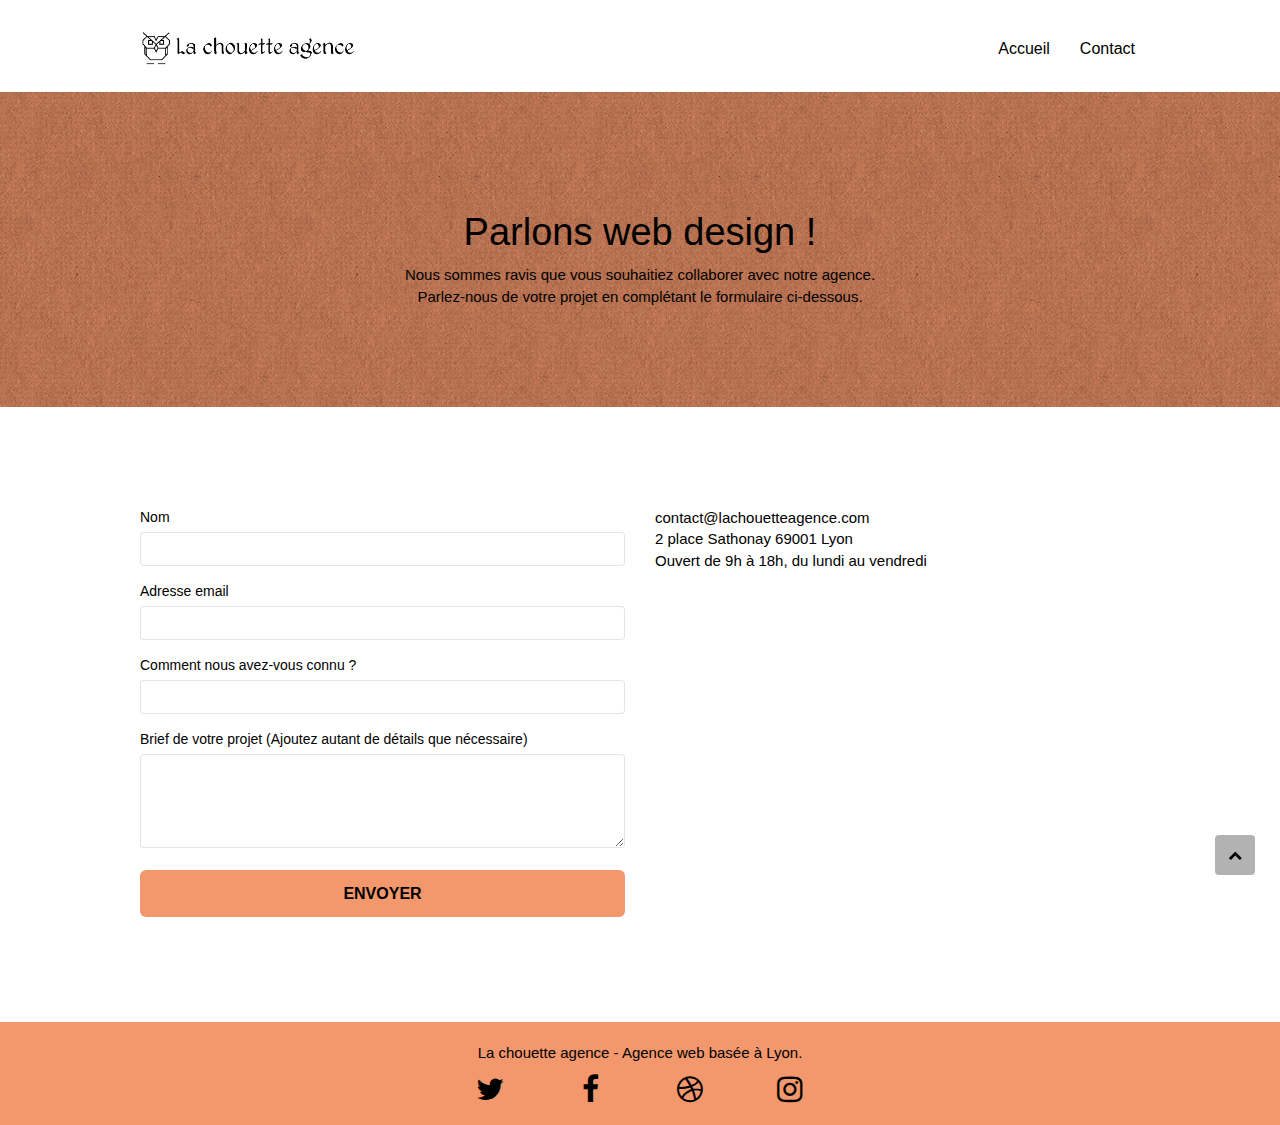
==== contact.html @ 61ed7b10 "changement de page 2 en contact" ====
<!doctype html>
<html lang="fr">
<head>
	<meta charset="utf-8">
	<meta name="description" content="Nous sommes ravis que vous souhaitiez collaborer avec notre agence. Parlez-nous de votre projet en complétant le formulaire ci-dessous.">
	<meta name="viewport" content="width=device-width, initial-scale=1.0, viewport-fit=cover">
	<link rel="shortcut icon" type="image/png" href="favicon.jpeg">
		
	<link rel="stylesheet" type="text/css" href="./css/bootstrap.min.css">
	<link rel="stylesheet" type="text/css" href="style.min.css">
	<link rel="stylesheet" type="text/css" href="./css/font-awesome.min.css">
	<link rel="stylesheet" type="text/css" href="./css/et-line.min.css">
		

	<script src="./js/jquery-2.1.0.min.js" defer></script>
	<script src="./js/bootstrap.min.js" defer></script>
	<script src="./js/blocs.min.js" defer></script>
	<script src="./js/jqBootstrapValidation.min.js" defer></script>
	<script src="./js/formHandler.min.js" defer></script>

	<title>Contact La Chouette agence</title>

    
<!-- Analytics -->

<!-- Global site tag (gtag.js) - Google Analytics -->
	<script async src="https://www.googletagmanager.com/gtag/js?id=UA-172629538-1"></script>
	<script>
		window.dataLayer = window.dataLayer || [];
		function gtag(){dataLayer.push(arguments);}
		gtag('js', new Date());

		gtag('config', 'UA-172629538-1');
	</script>
 
 
<!-- Analytics END -->
    
</head>

<body>
<!-- Principal conteneur -->
	<div class="page-container">
    
<!-- bloc-0 -->
		<header class="bloc bgc-white l-bloc " id="bloc-0">
			<div class="container bloc-sm">
				<nav class="navbar row">
					<div class="navbar-header">
						<a class="navbar-brand" href="index.html"><img src="img/la-chouette-agence.png" alt="atlanta web design logo" height="40" /></a>
						<button id="nav-toggle" type="button" class="ui-navbar-toggle navbar-toggle" data-toggle="collapse" data-target=".navbar-1">
							<span class="sr-only"></span><span class="icon-bar"></span><span class="icon-bar"></span><span class="icon-bar"></span>
						</button>
					</div>

					<div class="collapse navbar-collapse navbar-1 special-dropdown-nav">
						<ul class="site-navigation nav navbar-nav">
							<li>
								<a href="index.html">Accueil</a>
							</li>
							<li>
								<a href="page2.html">Contact</a>
							</li>
						</ul>
					</div>
				</nav>
			</div>
		</header>
<!-- bloc-0 END -->

<!-- bloc-6 -->
		<section>
			<div class="bloc bg-dots-bg bg-repeat bgc-atomic-tangerine d-bloc bloc-bg-texture texture-paper" id="bloc-6">
				<div class="container bloc-lg">
					<div class="row">
						<div class="col-sm-12">
							<h1 class="text-center hero-bloc-text">
								Parlons web design !
							</h1>
							<p class="text-center mg-lg tight-width-whitespace">
								Nous sommes ravis que vous souhaitiez collaborer avec notre agence.<br>
								Parlez-nous de votre projet en complétant le formulaire ci-dessous.
							</p>
						</div>
					</div>
				</div>
			</div>
<!-- bloc-6 END -->

<!-- bloc-7 -->
			<article class="bloc bgc-white l-bloc" id="bloc-7">
				<div class="container bloc-lg">
					<div class="row">
						<div class="col-sm-6">
							<form id="form_1">
								<div class="form-group">
									<label>
										Nom
									</label>
									<input id="name" class="form-control" required />
								</div>

								<div class="form-group">
									<label>
										Adresse email
									</label>
									<input id="email" class="form-control" type="email" required />
								</div>

								<div class="form-group">
									<label>
										Comment nous avez-vous connu ?
									</label>
									<input class="form-control" type="email" required id="input_504" />
								</div>

								<div class="form-group">
									<label>
										Brief de votre projet (Ajoutez autant de détails que nécessaire)<br>
									</label><textarea id="message" class="form-control" rows="4" cols="50" required></textarea>
								</div> 

								<button class="bloc-button btn btn-lg btn-block cta-hero btn-atomic-tangerine" type="submit">
									Envoyer
								</button>
							</form>
						</div>

						<div class="col-sm-6">
							<p>
								contact@lachouetteagence.com<br>2 place Sathonay 69001 Lyon<br>Ouvert de 9h à 18h, du lundi au vendredi<br>
							</p>
						</div>
					</div>
				</div>
			</article>
		</section>
<!-- bloc-7 END -->

<!-- ScrollToTop Button -->
		<a class="bloc-button btn btn-d scrollToTop" onclick="scrollToTarget('1')"><span class="fa fa-chevron-up"></span></a>
<!-- ScrollToTop Button END-->


<!-- Footer - bloc-8 -->
		<footer class="bloc bgc-atomic-tangerine d-bloc" id="bloc-8">
			<div class="container bloc-sm">
				<div class="row">
					<div class="col-sm-12">
						<p class="text-center">
							La chouette agence - Agence web basée à Lyon.<br>
						</p>
						<div class="row row-no-gutters social">
							<div class="col-sm-3">
								<div class="text-center">
									<a class="social" href="index.html"><span class="fa fa-twitter icon-md"></span></a>
								</div>
							</div>

							<div class="col-sm-3">
								<div class="text-center">
									<a class="social" href="index.html"><span class="fa fa-facebook icon-md"></span></a>
								</div>
							</div>

							<div class="col-sm-3">
								<div class="text-center">
									<a class="social" href="index.html"><span class="fa fa-dribbble icon-md"></span></a>
								</div>
							</div>

							<div class="col-sm-3">
								<div class="text-center">
									<a class="social" href="index.html"><span class="fa fa-instagram icon-md"></span></a>
								</div>
							</div>
						</div>
					</div>
				</div>
			</div>
		</footer>
<!-- Footer - bloc-8 END -->

	</div>
<!-- Principal conteneur END -->
    
</body>
</html>
---- style.min.css ----
body{margin:0;padding:0;background:#fff;overflow-x:hidden;-webkit-font-smoothing:antialiased;-moz-osx-font-smoothing:grayscale}a,button{transition:all .3s ease-in-out;outline:0!important}a:hover{text-decoration:none;cursor:pointer}#page-loading-blocs-notifaction{position:fixed;top:0;bottom:0;width:100%;z-index:100000;background:#fff url(img/pageload-spinner.gif) no-repeat center center}.bloc{width:100%;clear:both;background:50% 50% no-repeat;padding:0 50px;-webkit-background-size:cover;-moz-background-size:cover;-o-background-size:cover;background-size:cover;position:relative}.bloc .container{padding-left:0;padding-right:0}.bloc-lg{padding:100px 50px}.bloc-md{padding:50px}.bloc-sm{padding:20px 50px}.bg-b-edge,.bg-bl-edge,.bg-br-edge,.bg-center,.bg-l-edge,.bg-r-edge,.bg-repeat,.bg-t-edge,.bg-tl-edge,.bg-tr-edge{-webkit-background-size:auto!important;-moz-background-size:auto!important;-o-background-size:auto!important;background-size:auto!important}.bg-repeat{background:repeat}.bg-t-edge{background:top no-repeat}.bloc-bg-texture::before{content:"";background-size:2px 2px;position:absolute;top:0;bottom:0;left:0;right:0}.texture-paper::before{background:url(img/texture-paper.jpeg);background-size:280px 280px}.b-parallax{background-attachment:fixed}.d-bloc{color:rgba(255,255,255)}.d-bloc button:hover{color:rgba(255,255,255,.9)}.d-bloc .icon-round,.d-bloc .icon-rounded,.d-bloc .icon-semi-rounded-a,.d-bloc .icon-semi-rounded-b,.d-bloc .icon-square{border-color:rgba(255,255,255,.9)}.d-bloc .divider-h span{border-color:rgba(255,255,255,.2)}.d-bloc .a-btn,.d-bloc .navbar a,.d-bloc .navbar-brand,.d-bloc a .icon-lg,.d-bloc a .icon-md,.d-bloc a .icon-sm,.d-bloc a .icon-xl,.d-bloc h1 a,.d-bloc h2 a,.d-bloc h3 a,.d-bloc h4 a,.d-bloc h5 a,.d-bloc h6 a,.d-bloc p a{color:#000;transform:scale(1)}.d-bloc .a-btn:hover,.d-bloc .navbar a:hover,.d-bloc .navbar-brand:hover,.d-bloc a:hover .icon-lg,.d-bloc a:hover .icon-md,.d-bloc a:hover .icon-sm,.d-bloc a:hover .icon-xl,.d-bloc a:hover p,.d-bloc h1 a:hover,.d-bloc h2 a:hover,.d-bloc h3 a:hover,.d-bloc h4 a:hover,.d-bloc h5 a:hover,.d-bloc h6 a:hover,.d-bloc p a:hover{transform:scale(1.25)}.d-bloc .navbar-toggle .icon-bar{background:#fff}.d-bloc .btn-wire,.d-bloc .btn-wire:hover{color:#fff;border-color:#fff}.d-bloc .panel{color:rgba(0,0,0,.5)}.d-bloc .panel button:hover{color:rgba(0,0,0,.7)}.d-bloc .panel icon{border-color:rgba(0,0,0,.7)}.d-bloc .panel .divider-h span{border-color:rgba(0,0,0,.1)}.d-bloc .panel .a-btn{color:rgba(0,0,0,.6)}.d-bloc .panel .a-btn:hover{color:#000}.d-bloc .panel .btn-wire,.d-bloc .panel .btn-wire:hover{color:rgba(0,0,0,.7);border-color:rgba(0,0,0,.3)}.d-bloc .panel,.l-bloc{color:rgba(0,0,0,.5)}.d-bloc .panel button:hover,.l-bloc button:hover{color:rgba(0,0,0,.7)}.l-bloc .icon-round,.l-bloc .icon-rounded,.l-bloc .icon-semi-rounded-a,.l-bloc .icon-semi-rounded-b,.l-bloc .icon-square{border-color:rgba(0,0,0,.7)}.d-bloc .panel .divider-h span,.l-bloc .divider-h span{border-color:rgba(0,0,0,.1)}.d-bloc .panel .a-btn,.l-bloc .a-btn,.l-bloc .navbar a,.l-bloc .navbar-brand,.l-bloc a .icon-lg,.l-bloc a .icon-md,.l-bloc a .icon-sm,.l-bloc a .icon-xl,.l-bloc a p,.l-bloc h1 a,.l-bloc h2 a,.l-bloc h3 a,.l-bloc h4 a,.l-bloc h5 a,.l-bloc h6 a,.l-bloc p a{color:rgba(0,0,0,.6)}.d-bloc .panel .a-btn:hover,.l-bloc .a-btn:hover,.l-bloc .navbar a:hover,.l-bloc .navbar-brand:hover,.l-bloc a:hover .icon-lg,.l-bloc a:hover .icon-md,.l-bloc a:hover .icon-sm,.l-bloc a:hover .icon-xl,.l-bloc a:hover p,.l-bloc h1 a:hover,.l-bloc h2 a:hover,.l-bloc h3 a:hover,.l-bloc h4 a:hover,.l-bloc h5 a:hover,.l-bloc h6 a:hover,.l-bloc p a:hover{color:#000}.l-bloc .navbar-toggle .icon-bar{color:rgba(0,0,0,.6)}.d-bloc .panel .btn-wire,.d-bloc .panel .btn-wire:hover,.l-bloc .btn-wire,.l-bloc .btn-wire:hover{color:rgba(0,0,0,.7);border-color:rgba(0,0,0,.3)}.voffset{margin-top:30px}.voffset-lg{margin-top:80px}.row-no-gutters{margin-right:0;margin-left:0}.row.row-no-gutters>[class*=" col-"],.row.row-no-gutters>[class^=col-]{padding-right:0;padding-left:0}#bloc-1-hero h1{font-size:32px}.navbar{margin-bottom:0;z-index:1}.navbar-brand{height:auto;padding:3px 15px;font-size:25px;font-weight:400;font-weight:600;line-height:44px}.navbar-brand img{max-height:200px;margin:0 5px 0 0;display:inline}.navbar-brand img[src$=svg]{min-width:100px}.nav-center .navbar-brand img{margin:0}.navbar .nav{padding-top:2px;margin-right:-16px;float:right;z-index:1}.nav>li{float:left;margin-top:4px;font-size:16px}.navbar-nav .open .dropdown-menu>li>a{text-align:inherit}.nav>li a:focus,.nav>li a:hover{background:0 0}.navbar-toggle{margin:10px 10px 0 0;border:0}.navbar-toggle:hover{background:0 0!important}.navbar-toggle .icon-bar{background-color:rgba(0,0,0,.5);width:26px}.nav-invert .navbar .nav{float:left}.nav-invert .navbar-brand,.nav-invert .navbar-header{float:right;position:relative;z-index:2}@media (min-width:768px){.site-navigation{position:absolute;top:50%;right:20px;transform:translate(0,-50%);-webkit-transform:translateY(-50%)}.nav>li .dropdown-menu a,.nav>li .dropdown-menu a:hover{color:#484848}.nav-invert .site-navigation{left:0;right:0}.nav-center{text-align:center}.nav-center .navbar-header{width:100%}.nav-center .nav>li,.nav-center .navbar-brand,.nav-center .navbar-header{float:none;display:inline-block}.nav-center .site-navigation{position:relative;width:100%;right:0;margin-right:0;margin-top:20px}.nav-center.mini-nav .navbar-toggle{float:none;margin:10px auto 0}}.nav>li>.dropdown a{background:0 0!important;display:block;padding:14px 15px}nav .caret{margin:0 5px}.dropdown-menu .dropdown-menu{top:-8px;left:100%}.dropdown-menu .dropmenu-flow-right{top:100%;left:0;margin-left:-1px;border-top-left-radius:0;border-top-right-radius:0}.dropdown-menu .dropdown span{border:4px solid #000;border-top-color:transparent;border-right-color:transparent;border-bottom-color:transparent;margin:6px -5px 0 0!important;float:right}.mg-md{margin-top:10px;margin-bottom:20px}.mg-lg{margin-top:10px;margin-bottom:40px}.btn{margin:0 5px 5px 0}.btn.pull-right{margin:0 0 5px 5px}.btn-d,.btn-d:focus,.btn-d:hover{color:#fff;background:rgba(0,0,0,.3)}button{outline:0!important}.btn-rd{border-radius:40px}.btn-clean{border:1px solid rgba(0,0,0,.08);border-bottom-color:rgba(0,0,0,.1);text-shadow:0 1px 0 rgba(0,0,1,.1);box-shadow:0 1px 3px rgba(0,0,1,.25),inset 0 1px 0 0 rgba(255,255,255,.15)}.icon-md{font-size:30px!important}.icon-lg{font-size:60px!important}.sm-shadow{text-shadow:0 1px 2px rgba(0,0,0,.3)}.panel-sq,.panel-sq .panel-footer,.panel-sq .panel-heading{border-radius:0}.panel-rd{border-radius:30px}.panel-rd .panel-heading{border-radius:29px 29px 0 0}.panel-rd .panel-footer{border-radius:0 0 29px 29px}.form-control{border-color:rgba(0,0,0,.1);box-shadow:none}.scrollToTop{width:40px;height:40px;position:fixed;bottom:20px;right:20px;z-index:500;transition:all .3s ease-in-out}.scrollToTop span{margin-top:6px}.showScrollTop{font-size:14px;opacity:1}a[data-lightbox]{position:relative;display:block;text-align:center}a[data-lightbox]:hover::before{content:"+";font-family:HelveticaNeue-Light,"Helvetica Neue Light","Helvetica Neue",Helvetica,Arial;font-size:32px;width:50px;height:50px;margin-left:-25px;border-radius:50%;background:rgba(0,0,0,.6);color:#fff;font-weight:100;z-index:1;position:absolute;top:50%;transform:translateY(-50%);-webkit-transform:translateY(-50%)}a[data-lightbox]:hover img{opacity:.6;-webkit-animation-fill-mode:none;animation-fill-mode:none}#lightbox-modal{display:flex;align-items:center}#lightbox-modal .modal-dialog{width:90%;max-width:900px;margin:0 auto 0}#lightbox-modal .modal-dialog img{max-height:90vh;margin:0 auto}.lightbox-caption{padding:20px;color:#fff;background:rgba(0,0,0,.5);position:absolute;left:15px;right:15px;bottom:5px}.close-lightbox{color:#fff;font-size:30px;position:absolute;top:20px;right:20px;z-index:20;background:rgba(0,0,0,.5);border:none;line-height:30px;padding:0 9px 5px;opacity:.3}.close-lightbox:hover,.next-lightbox:hover,.prev-lightbox:hover{opacity:1;color:#fff}.next-lightbox,.prev-lightbox{font-size:20px;color:rgba(255,255,255,.9);background:rgba(0,0,0,.5);transition:all .2s ease-in-out;position:absolute;top:45%;z-index:1;opacity:.4}.next-lightbox{padding:6px 8px 1px 13px;right:25px}.prev-lightbox{padding:6px 13px 1px 10px;left:25px}.snapshot-lb .modal-body{padding-bottom:45px}.snapshot-lb .lightbox-caption{padding:0;color:rgba(0,0,0,.5);background:0 0}.btn,a,h1,h2,h3,h4,h5,h6,label,p{font-family:helvetica;font-weight:400;color:#000!important}.container{max-width:1000px}.hero-bloc-text{font-size:38px}.hero-bloc-text-sub{font-size:36px}.statement-bloc-text{line-height:26px;font-style:italic;font-size:20px;text-align:center;font-weight:lighter;max-width:520px;margin:auto auto auto auto}p{font-size:15px}.tight-width-whitespace{max-width:600px;margin:auto auto auto auto}.h1{font-size:20px;font-family:"Open Sans"}.cta-hero{margin-top:22px;color:#fff!important;text-transform:uppercase;padding:12px 28px 12px 28px;font-size:16px;font-weight:700}.social{max-width:400px;margin:auto auto auto auto;color:#fff}h2{font-size:22px;line-height:1.4em}h3{font-size:15px;text-transform:uppercase;font-weight:700;color:#333!important}.med-width-whitespace{max-width:800px;margin:auto auto auto auto;box-shadow:0 0 0 #000}h1{color:#000!important}h4{color:#000!important}.icons{margin-bottom:14px;margin-top:24px}.white{color:#fff!important}.portfolio-thumb{margin-bottom:24px}.portfolio-row{margin-bottom:44px;margin-top:50px}.avatar{box-shadow:0 4px 9px rgba(0,0,0,.3)}.black-background{background-color:rgba(165,147,99,.7);padding:40px 40px 40px 40px}.bold-link{font-weight:900;text-decoration:underline!important}.bgc-white{background-color:#fff}.bgc-dark-slate-blue{background-color:#364577}.bgc-atomic-tangerine{background-color:#f3976c}.tc-white{color:#fff!important}.btn-atomic-tangerine{background:#f3976c;color:#000!important}.btn-atomic-tangerine:hover{background:#c27956!important;color:#000!important}.ltc-white{color:#fff!important}.ltc-white:hover{color:#ccc!important}.ltc-atomic-tangerine{color:#f3976c!important}.ltc-atomic-tangerine:hover{color:#c27956!important}.icon-dark-slate-blue{color:#364577!important;border-color:#364577!important}.bg-dots-bg{background-image:url(img/dots-bg.jpeg)}.bg-lines-h2-bg{background-image:url(img/lines-h2-bg.jpeg)}.bg-banniere{background-image:url(img/la-chouette-agence-banniere.jpeg)}.bg-presentation{background-image:url(img/image-de-presentation.jpeg)}@media (max-width:1024px){.bloc{padding-left:20px;padding-right:20px}.bloc-tile-2.full-width-bloc .container,.bloc-tile-3.full-width-bloc .container,.bloc-tile-4.full-width-bloc .container,.bloc.full-width-bloc{padding-left:0;padding-right:0}}@media (max-width:992px) and (min-width:768px){.navbar .nav{max-width:80%}.nav-center.navbar .nav{max-width:100%}}@media only screen and (min-width:768px) and (max-width:1024px) and (orientation:landscape){.b-parallax{background-attachment:scroll}}@media only screen and (min-width:1024px) and (max-width:1366px) and (-webkit-min-device-pixel-ratio:1.5){.b-parallax{background-attachment:scroll}}@media (max-width:991px){.container{width:100%}.b-parallax{background-attachment:scroll}#hero-bloc,.page-container{overflow-x:hidden;position:relative}.bloc-group,.bloc-group .bloc{display:block;width:100%}}@media (max-width:767px){.page-container{overflow-x:hidden;position:relative}#disqus_thread,h1,h2,h3,h4,h5,h6,p{padding-left:10px!important;padding-right:10px!important}.b-parallax{background-attachment:scroll}.navbar .nav{padding-top:0;border-top:1px solid rgba(0,0,0,.2);float:none!important}.navbar.row{margin-left:0;margin-right:0}.site-navigation{position:inherit;transform:none;-webkit-transform:none;-ms-transform:none}.nav>li{margin-top:0;border-bottom:1px solid rgba(0,0,0,.1);background:rgba(0,0,0,.05);text-align:left;padding-left:15px;width:100%}.nav>li:hover{background:rgba(0,0,0,.08)}.dropdown .dropdown a .caret{float:none;margin:5px 0 0 10px!important;border:4px solid #000;border-bottom-color:transparent;border-right-color:transparent;border-left-color:transparent}#hero-bloc .navbar .nav{background:rgba(0,0,0,.8)}#hero-bloc .navbar .nav a{color:rgba(255,255,255,.6)}.hero{padding:50px 0}.hero-nav{left:-1px;right:-1px}.navbar-collapse{padding:0;overflow-x:hidden;-webkit-box-shadow:none;box-shadow:none}.navbar-brand img{max-height:40px;width:auto}.nav-invert .navbar-header{float:none;width:100%}.nav-invert .navbar-toggle{float:left;margin-left:10px}.bloc{padding-left:0;padding-right:0}.bloc-lg,.bloc-xl,.bloc-xxl{padding:40px 0}.bloc-md,.bloc-sm{padding-left:0;padding-right:0}.bloc-fill-screen .fill-bloc-bottom-edge,.bloc-fill-screen .fill-bloc-top-edge,.bloc-tile-2 .container,.bloc-tile-3 .container,.bloc-tile-4 .container{padding-left:0;padding-right:0}.a-block{padding:0 10px}.btn-dwn{display:none}.voffset{margin-top:5px}.voffset-md{margin-top:20px}.voffset-lg{margin-top:30px}form{padding:5px}.close-lightbox{display:inline-block}.blocsapp-device-iphone5{background-size:216px 425px;padding-top:60px;width:216px;height:425px}.blocsapp-device-iphone5 img{width:180px;height:320px}}@media (max-width:400px){.bloc{padding-left:0;padding-right:0}}@media (max-width:767px){.bloc-mob-center-text{text-align:center}}
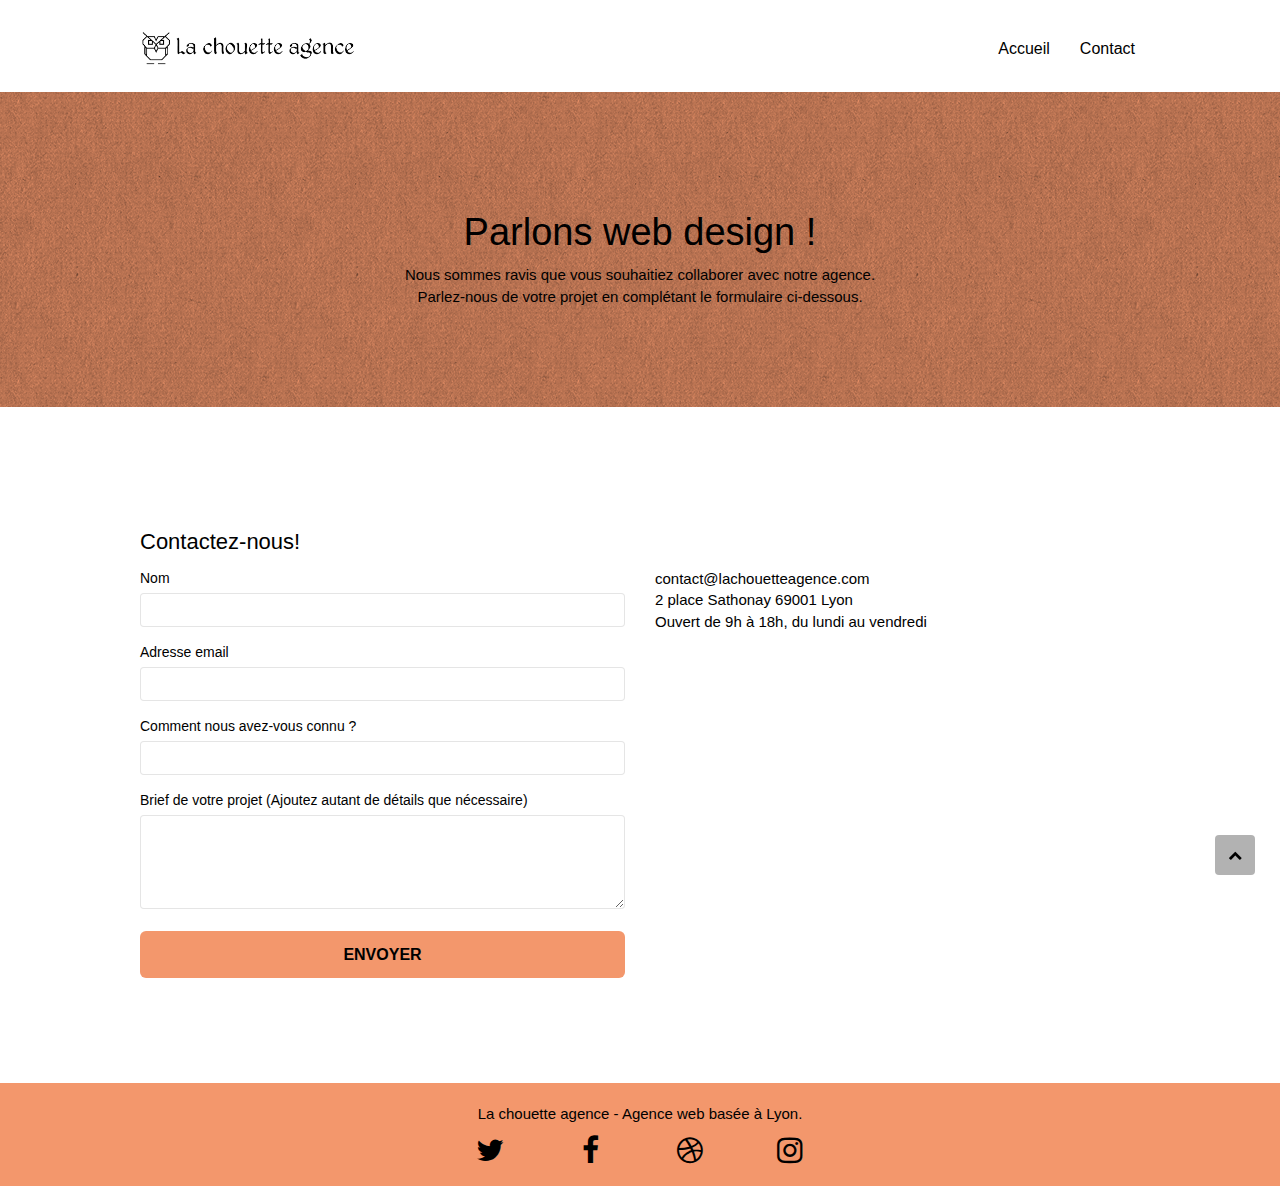
==== commit 5ef97f62: "correction logo et hover" ====
--- a/contact.html
+++ b/contact.html
@@ -59,7 +59,7 @@
 								<a href="index.html">Accueil</a>
 							</li>
 							<li>
-								<a href="page2.html">Contact</a>
+								<a href="contact.html">Contact</a>
 							</li>
 						</ul>
 					</div>
@@ -90,6 +90,9 @@
 <!-- bloc-7 -->
 			<article class="bloc bgc-white l-bloc" id="bloc-7">
 				<div class="container bloc-lg">
+					<h2>
+						Contactez-nous!
+					</h2>
 					<div class="row">
 						<div class="col-sm-6">
 							<form id="form_1">
--- a/style.min.css
+++ b/style.min.css
@@ -1 +1 @@
-body{margin:0;padding:0;background:#fff;overflow-x:hidden;-webkit-font-smoothing:antialiased;-moz-osx-font-smoothing:grayscale}a,button{transition:all .3s ease-in-out;outline:0!important}a:hover{text-decoration:none;cursor:pointer}#page-loading-blocs-notifaction{position:fixed;top:0;bottom:0;width:100%;z-index:100000;background:#fff url(img/pageload-spinner.gif) no-repeat center center}.bloc{width:100%;clear:both;background:50% 50% no-repeat;padding:0 50px;-webkit-background-size:cover;-moz-background-size:cover;-o-background-size:cover;background-size:cover;position:relative}.bloc .container{padding-left:0;padding-right:0}.bloc-lg{padding:100px 50px}.bloc-md{padding:50px}.bloc-sm{padding:20px 50px}.bg-b-edge,.bg-bl-edge,.bg-br-edge,.bg-center,.bg-l-edge,.bg-r-edge,.bg-repeat,.bg-t-edge,.bg-tl-edge,.bg-tr-edge{-webkit-background-size:auto!important;-moz-background-size:auto!important;-o-background-size:auto!important;background-size:auto!important}.bg-repeat{background:repeat}.bg-t-edge{background:top no-repeat}.bloc-bg-texture::before{content:"";background-size:2px 2px;position:absolute;top:0;bottom:0;left:0;right:0}.texture-paper::before{background:url(img/texture-paper.jpeg);background-size:280px 280px}.b-parallax{background-attachment:fixed}.d-bloc{color:rgba(255,255,255)}.d-bloc button:hover{color:rgba(255,255,255,.9)}.d-bloc .icon-round,.d-bloc .icon-rounded,.d-bloc .icon-semi-rounded-a,.d-bloc .icon-semi-rounded-b,.d-bloc .icon-square{border-color:rgba(255,255,255,.9)}.d-bloc .divider-h span{border-color:rgba(255,255,255,.2)}.d-bloc .a-btn,.d-bloc .navbar a,.d-bloc .navbar-brand,.d-bloc a .icon-lg,.d-bloc a .icon-md,.d-bloc a .icon-sm,.d-bloc a .icon-xl,.d-bloc h1 a,.d-bloc h2 a,.d-bloc h3 a,.d-bloc h4 a,.d-bloc h5 a,.d-bloc h6 a,.d-bloc p a{color:#000;transform:scale(1)}.d-bloc .a-btn:hover,.d-bloc .navbar a:hover,.d-bloc .navbar-brand:hover,.d-bloc a:hover .icon-lg,.d-bloc a:hover .icon-md,.d-bloc a:hover .icon-sm,.d-bloc a:hover .icon-xl,.d-bloc a:hover p,.d-bloc h1 a:hover,.d-bloc h2 a:hover,.d-bloc h3 a:hover,.d-bloc h4 a:hover,.d-bloc h5 a:hover,.d-bloc h6 a:hover,.d-bloc p a:hover{transform:scale(1.25)}.d-bloc .navbar-toggle .icon-bar{background:#fff}.d-bloc .btn-wire,.d-bloc .btn-wire:hover{color:#fff;border-color:#fff}.d-bloc .panel{color:rgba(0,0,0,.5)}.d-bloc .panel button:hover{color:rgba(0,0,0,.7)}.d-bloc .panel icon{border-color:rgba(0,0,0,.7)}.d-bloc .panel .divider-h span{border-color:rgba(0,0,0,.1)}.d-bloc .panel .a-btn{color:rgba(0,0,0,.6)}.d-bloc .panel .a-btn:hover{color:#000}.d-bloc .panel .btn-wire,.d-bloc .panel .btn-wire:hover{color:rgba(0,0,0,.7);border-color:rgba(0,0,0,.3)}.d-bloc .panel,.l-bloc{color:rgba(0,0,0,.5)}.d-bloc .panel button:hover,.l-bloc button:hover{color:rgba(0,0,0,.7)}.l-bloc .icon-round,.l-bloc .icon-rounded,.l-bloc .icon-semi-rounded-a,.l-bloc .icon-semi-rounded-b,.l-bloc .icon-square{border-color:rgba(0,0,0,.7)}.d-bloc .panel .divider-h span,.l-bloc .divider-h span{border-color:rgba(0,0,0,.1)}.d-bloc .panel .a-btn,.l-bloc .a-btn,.l-bloc .navbar a,.l-bloc .navbar-brand,.l-bloc a .icon-lg,.l-bloc a .icon-md,.l-bloc a .icon-sm,.l-bloc a .icon-xl,.l-bloc a p,.l-bloc h1 a,.l-bloc h2 a,.l-bloc h3 a,.l-bloc h4 a,.l-bloc h5 a,.l-bloc h6 a,.l-bloc p a{color:rgba(0,0,0,.6)}.d-bloc .panel .a-btn:hover,.l-bloc .a-btn:hover,.l-bloc .navbar a:hover,.l-bloc .navbar-brand:hover,.l-bloc a:hover .icon-lg,.l-bloc a:hover .icon-md,.l-bloc a:hover .icon-sm,.l-bloc a:hover .icon-xl,.l-bloc a:hover p,.l-bloc h1 a:hover,.l-bloc h2 a:hover,.l-bloc h3 a:hover,.l-bloc h4 a:hover,.l-bloc h5 a:hover,.l-bloc h6 a:hover,.l-bloc p a:hover{color:#000}.l-bloc .navbar-toggle .icon-bar{color:rgba(0,0,0,.6)}.d-bloc .panel .btn-wire,.d-bloc .panel .btn-wire:hover,.l-bloc .btn-wire,.l-bloc .btn-wire:hover{color:rgba(0,0,0,.7);border-color:rgba(0,0,0,.3)}.voffset{margin-top:30px}.voffset-lg{margin-top:80px}.row-no-gutters{margin-right:0;margin-left:0}.row.row-no-gutters>[class*=" col-"],.row.row-no-gutters>[class^=col-]{padding-right:0;padding-left:0}#bloc-1-hero h1{font-size:32px}.navbar{margin-bottom:0;z-index:1}.navbar-brand{height:auto;padding:3px 15px;font-size:25px;font-weight:400;font-weight:600;line-height:44px}.navbar-brand img{max-height:200px;margin:0 5px 0 0;display:inline}.navbar-brand img[src$=svg]{min-width:100px}.nav-center .navbar-brand img{margin:0}.navbar .nav{padding-top:2px;margin-right:-16px;float:right;z-index:1}.nav>li{float:left;margin-top:4px;font-size:16px}.navbar-nav .open .dropdown-menu>li>a{text-align:inherit}.nav>li a:focus,.nav>li a:hover{background:0 0}.navbar-toggle{margin:10px 10px 0 0;border:0}.navbar-toggle:hover{background:0 0!important}.navbar-toggle .icon-bar{background-color:rgba(0,0,0,.5);width:26px}.nav-invert .navbar .nav{float:left}.nav-invert .navbar-brand,.nav-invert .navbar-header{float:right;position:relative;z-index:2}@media (min-width:768px){.site-navigation{position:absolute;top:50%;right:20px;transform:translate(0,-50%);-webkit-transform:translateY(-50%)}.nav>li .dropdown-menu a,.nav>li .dropdown-menu a:hover{color:#484848}.nav-invert .site-navigation{left:0;right:0}.nav-center{text-align:center}.nav-center .navbar-header{width:100%}.nav-center .nav>li,.nav-center .navbar-brand,.nav-center .navbar-header{float:none;display:inline-block}.nav-center .site-navigation{position:relative;width:100%;right:0;margin-right:0;margin-top:20px}.nav-center.mini-nav .navbar-toggle{float:none;margin:10px auto 0}}.nav>li>.dropdown a{background:0 0!important;display:block;padding:14px 15px}nav .caret{margin:0 5px}.dropdown-menu .dropdown-menu{top:-8px;left:100%}.dropdown-menu .dropmenu-flow-right{top:100%;left:0;margin-left:-1px;border-top-left-radius:0;border-top-right-radius:0}.dropdown-menu .dropdown span{border:4px solid #000;border-top-color:transparent;border-right-color:transparent;border-bottom-color:transparent;margin:6px -5px 0 0!important;float:right}.mg-md{margin-top:10px;margin-bottom:20px}.mg-lg{margin-top:10px;margin-bottom:40px}.btn{margin:0 5px 5px 0}.btn.pull-right{margin:0 0 5px 5px}.btn-d,.btn-d:focus,.btn-d:hover{color:#fff;background:rgba(0,0,0,.3)}button{outline:0!important}.btn-rd{border-radius:40px}.btn-clean{border:1px solid rgba(0,0,0,.08);border-bottom-color:rgba(0,0,0,.1);text-shadow:0 1px 0 rgba(0,0,1,.1);box-shadow:0 1px 3px rgba(0,0,1,.25),inset 0 1px 0 0 rgba(255,255,255,.15)}.icon-md{font-size:30px!important}.icon-lg{font-size:60px!important}.sm-shadow{text-shadow:0 1px 2px rgba(0,0,0,.3)}.panel-sq,.panel-sq .panel-footer,.panel-sq .panel-heading{border-radius:0}.panel-rd{border-radius:30px}.panel-rd .panel-heading{border-radius:29px 29px 0 0}.panel-rd .panel-footer{border-radius:0 0 29px 29px}.form-control{border-color:rgba(0,0,0,.1);box-shadow:none}.scrollToTop{width:40px;height:40px;position:fixed;bottom:20px;right:20px;z-index:500;transition:all .3s ease-in-out}.scrollToTop span{margin-top:6px}.showScrollTop{font-size:14px;opacity:1}a[data-lightbox]{position:relative;display:block;text-align:center}a[data-lightbox]:hover::before{content:"+";font-family:HelveticaNeue-Light,"Helvetica Neue Light","Helvetica Neue",Helvetica,Arial;font-size:32px;width:50px;height:50px;margin-left:-25px;border-radius:50%;background:rgba(0,0,0,.6);color:#fff;font-weight:100;z-index:1;position:absolute;top:50%;transform:translateY(-50%);-webkit-transform:translateY(-50%)}a[data-lightbox]:hover img{opacity:.6;-webkit-animation-fill-mode:none;animation-fill-mode:none}#lightbox-modal{display:flex;align-items:center}#lightbox-modal .modal-dialog{width:90%;max-width:900px;margin:0 auto 0}#lightbox-modal .modal-dialog img{max-height:90vh;margin:0 auto}.lightbox-caption{padding:20px;color:#fff;background:rgba(0,0,0,.5);position:absolute;left:15px;right:15px;bottom:5px}.close-lightbox{color:#fff;font-size:30px;position:absolute;top:20px;right:20px;z-index:20;background:rgba(0,0,0,.5);border:none;line-height:30px;padding:0 9px 5px;opacity:.3}.close-lightbox:hover,.next-lightbox:hover,.prev-lightbox:hover{opacity:1;color:#fff}.next-lightbox,.prev-lightbox{font-size:20px;color:rgba(255,255,255,.9);background:rgba(0,0,0,.5);transition:all .2s ease-in-out;position:absolute;top:45%;z-index:1;opacity:.4}.next-lightbox{padding:6px 8px 1px 13px;right:25px}.prev-lightbox{padding:6px 13px 1px 10px;left:25px}.snapshot-lb .modal-body{padding-bottom:45px}.snapshot-lb .lightbox-caption{padding:0;color:rgba(0,0,0,.5);background:0 0}.btn,a,h1,h2,h3,h4,h5,h6,label,p{font-family:helvetica;font-weight:400;color:#000!important}.container{max-width:1000px}.hero-bloc-text{font-size:38px}.hero-bloc-text-sub{font-size:36px}.statement-bloc-text{line-height:26px;font-style:italic;font-size:20px;text-align:center;font-weight:lighter;max-width:520px;margin:auto auto auto auto}p{font-size:15px}.tight-width-whitespace{max-width:600px;margin:auto auto auto auto}.h1{font-size:20px;font-family:"Open Sans"}.cta-hero{margin-top:22px;color:#fff!important;text-transform:uppercase;padding:12px 28px 12px 28px;font-size:16px;font-weight:700}.social{max-width:400px;margin:auto auto auto auto;color:#fff}h2{font-size:22px;line-height:1.4em}h3{font-size:15px;text-transform:uppercase;font-weight:700;color:#333!important}.med-width-whitespace{max-width:800px;margin:auto auto auto auto;box-shadow:0 0 0 #000}h1{color:#000!important}h4{color:#000!important}.icons{margin-bottom:14px;margin-top:24px}.white{color:#fff!important}.portfolio-thumb{margin-bottom:24px}.portfolio-row{margin-bottom:44px;margin-top:50px}.avatar{box-shadow:0 4px 9px rgba(0,0,0,.3)}.black-background{background-color:rgba(165,147,99,.7);padding:40px 40px 40px 40px}.bold-link{font-weight:900;text-decoration:underline!important}.bgc-white{background-color:#fff}.bgc-dark-slate-blue{background-color:#364577}.bgc-atomic-tangerine{background-color:#f3976c}.tc-white{color:#fff!important}.btn-atomic-tangerine{background:#f3976c;color:#000!important}.btn-atomic-tangerine:hover{background:#c27956!important;color:#000!important}.ltc-white{color:#fff!important}.ltc-white:hover{color:#ccc!important}.ltc-atomic-tangerine{color:#f3976c!important}.ltc-atomic-tangerine:hover{color:#c27956!important}.icon-dark-slate-blue{color:#364577!important;border-color:#364577!important}.bg-dots-bg{background-image:url(img/dots-bg.jpeg)}.bg-lines-h2-bg{background-image:url(img/lines-h2-bg.jpeg)}.bg-banniere{background-image:url(img/la-chouette-agence-banniere.jpeg)}.bg-presentation{background-image:url(img/image-de-presentation.jpeg)}@media (max-width:1024px){.bloc{padding-left:20px;padding-right:20px}.bloc-tile-2.full-width-bloc .container,.bloc-tile-3.full-width-bloc .container,.bloc-tile-4.full-width-bloc .container,.bloc.full-width-bloc{padding-left:0;padding-right:0}}@media (max-width:992px) and (min-width:768px){.navbar .nav{max-width:80%}.nav-center.navbar .nav{max-width:100%}}@media only screen and (min-width:768px) and (max-width:1024px) and (orientation:landscape){.b-parallax{background-attachment:scroll}}@media only screen and (min-width:1024px) and (max-width:1366px) and (-webkit-min-device-pixel-ratio:1.5){.b-parallax{background-attachment:scroll}}@media (max-width:991px){.container{width:100%}.b-parallax{background-attachment:scroll}#hero-bloc,.page-container{overflow-x:hidden;position:relative}.bloc-group,.bloc-group .bloc{display:block;width:100%}}@media (max-width:767px){.page-container{overflow-x:hidden;position:relative}#disqus_thread,h1,h2,h3,h4,h5,h6,p{padding-left:10px!important;padding-right:10px!important}.b-parallax{background-attachment:scroll}.navbar .nav{padding-top:0;border-top:1px solid rgba(0,0,0,.2);float:none!important}.navbar.row{margin-left:0;margin-right:0}.site-navigation{position:inherit;transform:none;-webkit-transform:none;-ms-transform:none}.nav>li{margin-top:0;border-bottom:1px solid rgba(0,0,0,.1);background:rgba(0,0,0,.05);text-align:left;padding-left:15px;width:100%}.nav>li:hover{background:rgba(0,0,0,.08)}.dropdown .dropdown a .caret{float:none;margin:5px 0 0 10px!important;border:4px solid #000;border-bottom-color:transparent;border-right-color:transparent;border-left-color:transparent}#hero-bloc .navbar .nav{background:rgba(0,0,0,.8)}#hero-bloc .navbar .nav a{color:rgba(255,255,255,.6)}.hero{padding:50px 0}.hero-nav{left:-1px;right:-1px}.navbar-collapse{padding:0;overflow-x:hidden;-webkit-box-shadow:none;box-shadow:none}.navbar-brand img{max-height:40px;width:auto}.nav-invert .navbar-header{float:none;width:100%}.nav-invert .navbar-toggle{float:left;margin-left:10px}.bloc{padding-left:0;padding-right:0}.bloc-lg,.bloc-xl,.bloc-xxl{padding:40px 0}.bloc-md,.bloc-sm{padding-left:0;padding-right:0}.bloc-fill-screen .fill-bloc-bottom-edge,.bloc-fill-screen .fill-bloc-top-edge,.bloc-tile-2 .container,.bloc-tile-3 .container,.bloc-tile-4 .container{padding-left:0;padding-right:0}.a-block{padding:0 10px}.btn-dwn{display:none}.voffset{margin-top:5px}.voffset-md{margin-top:20px}.voffset-lg{margin-top:30px}form{padding:5px}.close-lightbox{display:inline-block}.blocsapp-device-iphone5{background-size:216px 425px;padding-top:60px;width:216px;height:425px}.blocsapp-device-iphone5 img{width:180px;height:320px}}@media (max-width:400px){.bloc{padding-left:0;padding-right:0}}@media (max-width:767px){.bloc-mob-center-text{text-align:center}}+body{margin:0;padding:0;background:#fff;overflow-x:hidden;-webkit-font-smoothing:antialiased;-moz-osx-font-smoothing:grayscale}a,button{transition:all .3s ease-in-out;outline:0!important}a:hover{text-decoration:none;cursor:pointer}#page-loading-blocs-notifaction{position:fixed;top:0;bottom:0;width:100%;z-index:100000;background:#fff url(img/pageload-spinner.gif) no-repeat center center}.bloc{width:100%;clear:both;background:50% 50% no-repeat;padding:0 50px;-webkit-background-size:cover;-moz-background-size:cover;-o-background-size:cover;background-size:cover;position:relative}.bloc .container{padding-left:0;padding-right:0}.bloc-lg{padding:100px 50px}.bloc-md{padding:50px}.bloc-sm{padding:20px 50px}.bg-b-edge,.bg-bl-edge,.bg-br-edge,.bg-center,.bg-l-edge,.bg-r-edge,.bg-repeat,.bg-t-edge,.bg-tl-edge,.bg-tr-edge{-webkit-background-size:auto!important;-moz-background-size:auto!important;-o-background-size:auto!important;background-size:auto!important}.bg-repeat{background:repeat}.bg-t-edge{background:top no-repeat}.bloc-bg-texture::before{content:"";background-size:2px 2px;position:absolute;top:0;bottom:0;left:0;right:0}.texture-paper::before{background:url(img/texture-paper.jpeg);background-size:280px 280px}.b-parallax{background-attachment:fixed}.d-bloc{color:rgba(255,255,255)}.d-bloc button:hover{color:rgba(255,255,255,.9)}.d-bloc .icon-round,.d-bloc .icon-rounded,.d-bloc .icon-semi-rounded-a,.d-bloc .icon-semi-rounded-b,.d-bloc .icon-square{border-color:rgba(255,255,255,.9)}.d-bloc .divider-h span{border-color:rgba(255,255,255,.2)}.d-bloc .a-btn,.d-bloc .navbar a,.d-bloc .navbar-brand,.d-bloc a .icon-lg,.d-bloc a .icon-md,.d-bloc a .icon-sm,.d-bloc a .icon-xl,.d-bloc h1 a,.d-bloc h2 a,.d-bloc h3 a,.d-bloc h4 a,.d-bloc h5 a,.d-bloc h6 a,.d-bloc p a{color:#000;transform:scale(1)}.d-bloc .a-btn:hover,.d-bloc .navbar a:hover,.d-bloc .navbar-brand:hover,.d-bloc a:hover .icon-lg,.d-bloc a:hover .icon-md,.d-bloc a:hover .icon-sm,.d-bloc a:hover .icon-xl,.d-bloc a:hover p,.d-bloc h1 a:hover,.d-bloc h2 a:hover,.d-bloc h3 a:hover,.d-bloc h4 a:hover,.d-bloc h5 a:hover,.d-bloc h6 a:hover,.d-bloc p a:hover{transform:scale(1.25)}.d-bloc .navbar-toggle .icon-bar{background:#fff}.d-bloc .btn-wire,.d-bloc .btn-wire:hover{color:#fff;border-color:#fff}.d-bloc .panel{color:rgba(0,0,0,.5)}.d-bloc .panel button:hover{color:rgba(0,0,0,.7)}.d-bloc .panel icon{border-color:rgba(0,0,0,.7)}.d-bloc .panel .divider-h span{border-color:rgba(0,0,0,.1)}.d-bloc .panel .a-btn{color:rgba(0,0,0,.6)}.d-bloc .panel .a-btn:hover{color:#000}.d-bloc .panel .btn-wire,.d-bloc .panel .btn-wire:hover{color:rgba(0,0,0,.7);border-color:rgba(0,0,0,.3)}.d-bloc .panel,.l-bloc{color:rgba(0,0,0,.5)}.d-bloc .panel button:hover,.l-bloc button:hover{color:rgba(0,0,0,.7)}.l-bloc .icon-round,.l-bloc .icon-rounded,.l-bloc .icon-semi-rounded-a,.l-bloc .icon-semi-rounded-b,.l-bloc .icon-square{border-color:rgba(0,0,0,.7)}.d-bloc .panel .divider-h span,.l-bloc .divider-h span{border-color:rgba(0,0,0,.1)}.d-bloc .panel .a-btn,.l-bloc .a-btn,.l-bloc .navbar a,.l-bloc .navbar-brand,.l-bloc a .icon-lg,.l-bloc a .icon-md,.l-bloc a .icon-sm,.l-bloc a .icon-xl,.l-bloc a p,.l-bloc h1 a,.l-bloc h2 a,.l-bloc h3 a,.l-bloc h4 a,.l-bloc h5 a,.l-bloc h6 a,.l-bloc p a{color:rgba(0,0,0,.6)}.d-bloc .panel .a-btn:hover,.l-bloc .a-btn:hover,.l-bloc .navbar a:hover,.l-bloc .navbar-brand:hover,.l-bloc a:hover .icon-lg,.l-bloc a:hover .icon-md,.l-bloc a:hover .icon-sm,.l-bloc a:hover .icon-xl,.l-bloc a:hover p,.l-bloc h1 a:hover,.l-bloc h2 a:hover,.l-bloc h3 a:hover,.l-bloc h4 a:hover,.l-bloc h5 a:hover,.l-bloc h6 a:hover,.l-bloc p a:hover{color:#000;text-decoration:underline}.l-bloc .navbar-toggle .icon-bar{color:rgba(0,0,0,.6)}.d-bloc .panel .btn-wire,.d-bloc .panel .btn-wire:hover,.l-bloc .btn-wire,.l-bloc .btn-wire:hover{color:rgba(0,0,0,.7);border-color:rgba(0,0,0,.3)}.voffset{margin-top:30px}.voffset-lg{margin-top:80px}.row-no-gutters{margin-right:0;margin-left:0}.row.row-no-gutters>[class*=" col-"],.row.row-no-gutters>[class^=col-]{padding-right:0;padding-left:0}#bloc-1-hero h1{font-size:32px}.navbar{margin-bottom:0;z-index:1}.navbar-brand{height:auto;padding:3px 15px;font-size:25px;font-weight:400;font-weight:600;line-height:44px}.navbar-brand img{max-height:200px;margin:0 5px 0 0;display:inline}.navbar-brand img[src$=svg]{min-width:100px}.nav-center .navbar-brand img{margin:0}.navbar .nav{padding-top:2px;margin-right:-16px;float:right;z-index:1}.nav>li{float:left;margin-top:4px;font-size:16px}.navbar-nav .open .dropdown-menu>li>a{text-align:inherit}.nav>li a:focus,.nav>li a:hover{background:0 0}.navbar-toggle{margin:10px 10px 0 0;border:0}.navbar-toggle:hover{background:0 0!important}.navbar-toggle .icon-bar{background-color:rgba(0,0,0,.5);width:26px}.nav-invert .navbar .nav{float:left}.nav-invert .navbar-brand,.nav-invert .navbar-header{float:right;position:relative;z-index:2}@media (min-width:768px){.site-navigation{position:absolute;top:50%;right:20px;transform:translate(0,-50%);-webkit-transform:translateY(-50%)}.nav>li .dropdown-menu a,.nav>li .dropdown-menu a:hover{color:#484848}.nav-invert .site-navigation{left:0;right:0}.nav-center{text-align:center}.nav-center .navbar-header{width:100%}.nav-center .nav>li,.nav-center .navbar-brand,.nav-center .navbar-header{float:none;display:inline-block}.nav-center .site-navigation{position:relative;width:100%;right:0;margin-right:0;margin-top:20px}.nav-center.mini-nav .navbar-toggle{float:none;margin:10px auto 0}}.nav>li>.dropdown a{background:0 0!important;display:block;padding:14px 15px}nav .caret{margin:0 5px}.dropdown-menu .dropdown-menu{top:-8px;left:100%}.dropdown-menu .dropmenu-flow-right{top:100%;left:0;margin-left:-1px;border-top-left-radius:0;border-top-right-radius:0}.dropdown-menu .dropdown span{border:4px solid #000;border-top-color:transparent;border-right-color:transparent;border-bottom-color:transparent;margin:6px -5px 0 0!important;float:right}.mg-md{margin-top:10px;margin-bottom:20px}.mg-lg{margin-top:10px;margin-bottom:40px}.btn{margin:0 5px 5px 0}.btn.pull-right{margin:0 0 5px 5px}.btn-d,.btn-d:focus,.btn-d:hover{color:#fff;background:rgba(0,0,0,.3)}button{outline:0!important}.btn-rd{border-radius:40px}.btn-clean{border:1px solid rgba(0,0,0,.08);border-bottom-color:rgba(0,0,0,.1);text-shadow:0 1px 0 rgba(0,0,1,.1);box-shadow:0 1px 3px rgba(0,0,1,.25),inset 0 1px 0 0 rgba(255,255,255,.15)}.icon-md{font-size:30px!important}.icon-lg{font-size:60px!important}.sm-shadow{text-shadow:0 1px 2px rgba(0,0,0,.3)}.panel-sq,.panel-sq .panel-footer,.panel-sq .panel-heading{border-radius:0}.panel-rd{border-radius:30px}.panel-rd .panel-heading{border-radius:29px 29px 0 0}.panel-rd .panel-footer{border-radius:0 0 29px 29px}.form-control{border-color:rgba(0,0,0,.1);box-shadow:none}.scrollToTop{width:40px;height:40px;position:fixed;bottom:20px;right:20px;z-index:500;transition:all .3s ease-in-out}.scrollToTop span{margin-top:6px}.showScrollTop{font-size:14px;opacity:1}a[data-lightbox]{position:relative;display:block;text-align:center}a[data-lightbox]:hover::before{content:"+";font-family:HelveticaNeue-Light,"Helvetica Neue Light","Helvetica Neue",Helvetica,Arial;font-size:32px;width:50px;height:50px;margin-left:-25px;border-radius:50%;background:rgba(0,0,0,.6);color:#fff;font-weight:100;z-index:1;position:absolute;top:50%;transform:translateY(-50%);-webkit-transform:translateY(-50%)}a[data-lightbox]:hover img{opacity:.6;-webkit-animation-fill-mode:none;animation-fill-mode:none}#lightbox-modal{display:flex;align-items:center}#lightbox-modal .modal-dialog{width:90%;max-width:900px;margin:0 auto 0}#lightbox-modal .modal-dialog img{max-height:90vh;margin:0 auto}.lightbox-caption{padding:20px;color:#fff;background:rgba(0,0,0,.5);position:absolute;left:15px;right:15px;bottom:5px}.close-lightbox{color:#fff;font-size:30px;position:absolute;top:20px;right:20px;z-index:20;background:rgba(0,0,0,.5);border:none;line-height:30px;padding:0 9px 5px;opacity:.3}.close-lightbox:hover,.next-lightbox:hover,.prev-lightbox:hover{opacity:1;color:#fff}.next-lightbox,.prev-lightbox{font-size:20px;color:rgba(255,255,255,.9);background:rgba(0,0,0,.5);transition:all .2s ease-in-out;position:absolute;top:45%;z-index:1;opacity:.4}.next-lightbox{padding:6px 8px 1px 13px;right:25px}.prev-lightbox{padding:6px 13px 1px 10px;left:25px}.snapshot-lb .modal-body{padding-bottom:45px}.snapshot-lb .lightbox-caption{padding:0;color:rgba(0,0,0,.5);background:0 0}.btn,a,h1,h2,h3,h4,h5,h6,label,p{font-family:helvetica;font-weight:400;color:#000!important}.container{max-width:1000px}.hero-bloc-text{font-size:38px}.hero-bloc-text-sub{font-size:36px}.statement-bloc-text{line-height:26px;font-style:italic;font-size:20px;text-align:center;font-weight:lighter;max-width:520px;margin:auto auto auto auto}p{font-size:15px}.tight-width-whitespace{max-width:600px;margin:auto auto auto auto}.h1{font-size:20px;font-family:"Open Sans"}.cta-hero{margin-top:22px;color:#fff!important;text-transform:uppercase;padding:12px 28px 12px 28px;font-size:16px;font-weight:700}.social{max-width:400px;margin:auto auto auto auto;color:#fff}h2{font-size:22px;line-height:1.4em}h3{font-size:15px;text-transform:uppercase;font-weight:700;color:#333!important}.med-width-whitespace{max-width:800px;margin:auto auto auto auto;box-shadow:0 0 0 #000}h1{color:#000!important}h4{color:#000!important}.icons{margin-bottom:14px;margin-top:24px}.white{color:#fff!important}.portfolio-thumb{margin-bottom:24px}.portfolio-row{margin-bottom:44px;margin-top:50px}.avatar{box-shadow:0 4px 9px rgba(0,0,0,.3)}.black-background{background-color:rgba(165,147,99,.7);padding:40px 40px 40px 40px}.bold-link{font-weight:900;text-decoration:underline!important}.bgc-white{background-color:#fff}.bgc-dark-slate-blue{background-color:#364577}.bgc-atomic-tangerine{background-color:#f3976c}.tc-white{color:#fff!important}.btn-atomic-tangerine{background:#f3976c;color:#000!important}.btn-atomic-tangerine:hover{background:#c27956!important;color:#000!important}.ltc-white{color:#fff!important}.ltc-white:hover{color:#ccc!important}.ltc-atomic-tangerine{color:#f3976c!important}.ltc-atomic-tangerine:hover{color:#c27956!important}.icon-dark-slate-blue{color:#364577!important;border-color:#364577!important}.bg-dots-bg{background-image:url(img/dots-bg.jpeg)}.bg-lines-h2-bg{background-image:url(img/lines-h2-bg.jpeg)}.bg-banniere{background-image:url(img/la-chouette-agence-banniere.jpeg)}.bg-presentation{background-image:url(img/image-de-presentation.jpeg)}@media (max-width:1024px){.bloc{padding-left:20px;padding-right:20px}.bloc-tile-2.full-width-bloc .container,.bloc-tile-3.full-width-bloc .container,.bloc-tile-4.full-width-bloc .container,.bloc.full-width-bloc{padding-left:0;padding-right:0}}@media (max-width:992px) and (min-width:768px){.navbar .nav{max-width:80%}.nav-center.navbar .nav{max-width:100%}}@media only screen and (min-width:768px) and (max-width:1024px) and (orientation:landscape){.b-parallax{background-attachment:scroll}}@media only screen and (min-width:1024px) and (max-width:1366px) and (-webkit-min-device-pixel-ratio:1.5){.b-parallax{background-attachment:scroll}}@media (max-width:991px){.container{width:100%}.b-parallax{background-attachment:scroll}#hero-bloc,.page-container{overflow-x:hidden;position:relative}.bloc-group,.bloc-group .bloc{display:block;width:100%}}@media (max-width:767px){.page-container{overflow-x:hidden;position:relative}#disqus_thread,h1,h2,h3,h4,h5,h6,p{padding-left:10px!important;padding-right:10px!important}.b-parallax{background-attachment:scroll}.navbar .nav{padding-top:0;border-top:1px solid rgba(0,0,0,.2);float:none!important}.navbar.row{margin-left:0;margin-right:0}.site-navigation{position:inherit;transform:none;-webkit-transform:none;-ms-transform:none}.nav>li{margin-top:0;border-bottom:1px solid rgba(0,0,0,.1);background:rgba(0,0,0,.05);text-align:left;padding-left:15px;width:100%}.nav>li:hover{background:rgba(0,0,0,.08)}.dropdown .dropdown a .caret{float:none;margin:5px 0 0 10px!important;border:4px solid #000;border-bottom-color:transparent;border-right-color:transparent;border-left-color:transparent}#hero-bloc .navbar .nav{background:rgba(0,0,0,.8)}#hero-bloc .navbar .nav a{color:rgba(255,255,255,.6)}.hero{padding:50px 0}.hero-nav{left:-1px;right:-1px}.navbar-collapse{padding:0;overflow-x:hidden;-webkit-box-shadow:none;box-shadow:none}.navbar-brand img{max-height:40px;width:auto}.nav-invert .navbar-header{float:none;width:100%}.nav-invert .navbar-toggle{float:left;margin-left:10px}.bloc{padding-left:0;padding-right:0}.bloc-lg,.bloc-xl,.bloc-xxl{padding:40px 0}.bloc-md,.bloc-sm{padding-left:0;padding-right:0}.bloc-fill-screen .fill-bloc-bottom-edge,.bloc-fill-screen .fill-bloc-top-edge,.bloc-tile-2 .container,.bloc-tile-3 .container,.bloc-tile-4 .container{padding-left:0;padding-right:0}.a-block{padding:0 10px}.btn-dwn{display:none}.voffset{margin-top:5px}.voffset-md{margin-top:20px}.voffset-lg{margin-top:30px}form{padding:5px}.close-lightbox{display:inline-block}.blocsapp-device-iphone5{background-size:216px 425px;padding-top:60px;width:216px;height:425px}.blocsapp-device-iphone5 img{width:180px;height:320px}}@media (max-width:400px){.bloc{padding-left:0;padding-right:0}}@media (max-width:767px){.bloc-mob-center-text{text-align:center}}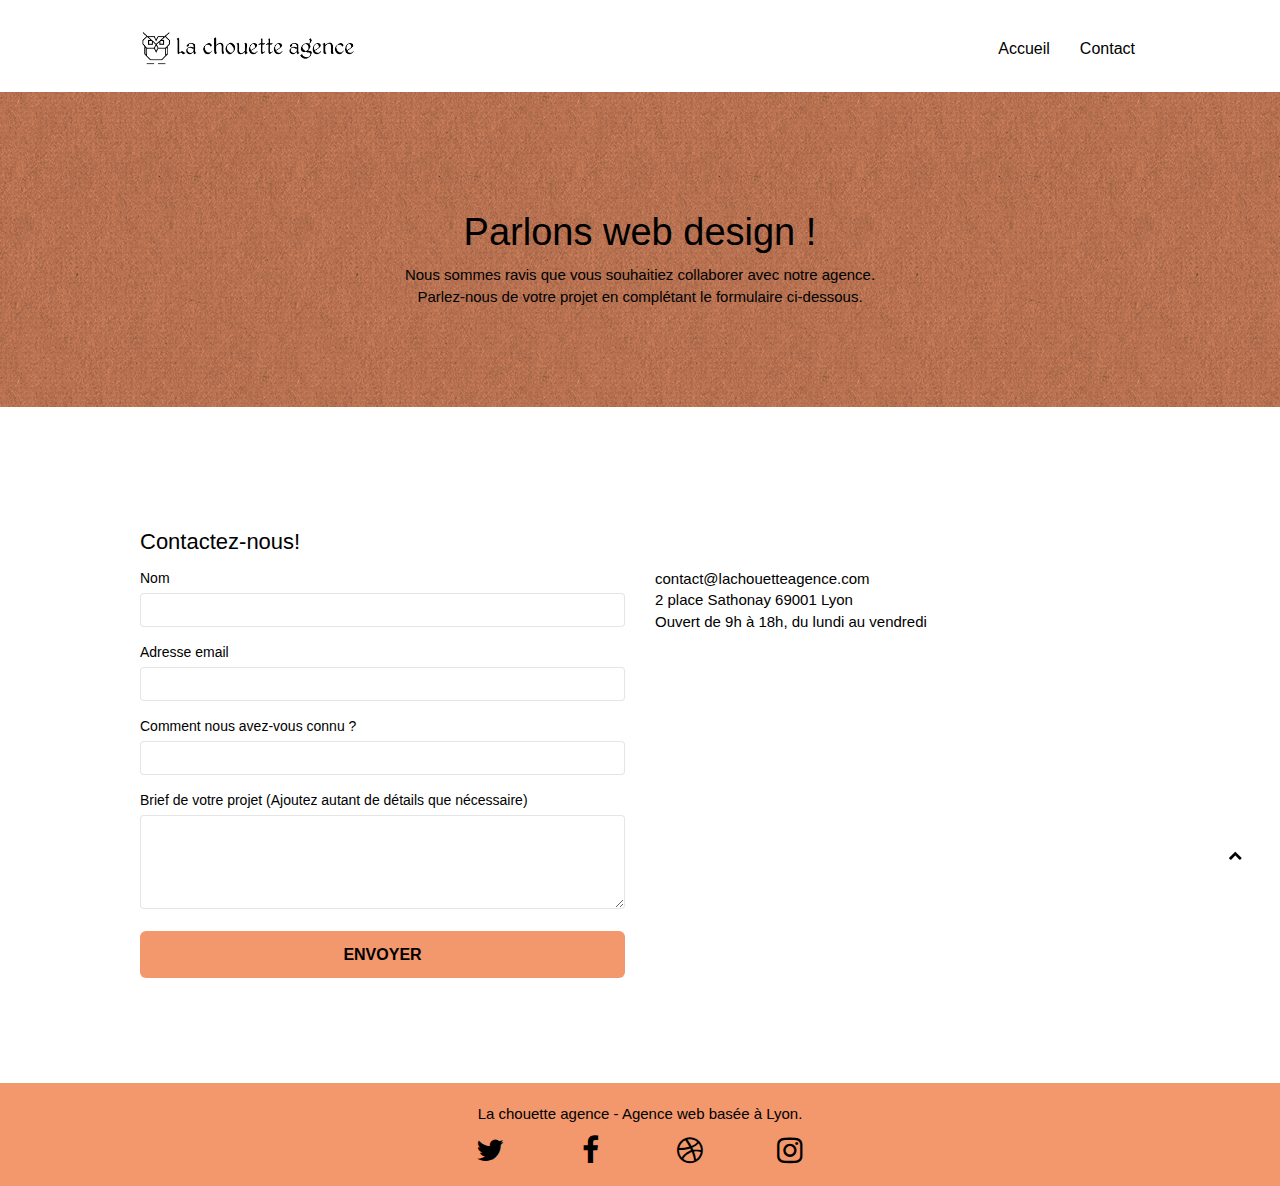
==== commit f4a8ce75: "dernière modification" ====
--- a/contact.html
+++ b/contact.html
@@ -7,7 +7,7 @@
 	<link rel="shortcut icon" type="image/png" href="favicon.jpeg">
 		
 	<link rel="stylesheet" type="text/css" href="./css/bootstrap.min.css">
-	<link rel="stylesheet" type="text/css" href="style.min.css">
+	<link rel="stylesheet" type="text/css" href="style.css">
 	<link rel="stylesheet" type="text/css" href="./css/font-awesome.min.css">
 	<link rel="stylesheet" type="text/css" href="./css/et-line.min.css">
 		
--- a/style.css
+++ b/style.css
@@ -0,0 +1,1079 @@
+body {
+    margin: 0;
+    padding: 0;
+    background: #FFF;
+    overflow-x: hidden;
+    -webkit-font-smoothing: antialiased;
+    -moz-osx-font-smoothing: grayscale;
+}
+
+a,
+button {
+    transition: all .3s ease-in-out;
+    outline: none!important;
+}
+
+a:hover {
+    text-decoration: none;
+    cursor: pointer;
+}
+
+#page-loading-blocs-notifaction {
+    position: fixed;
+    top: 0;
+    bottom: 0;
+    width: 100%;
+    z-index: 100000;
+    background: #FFFFFF url("img/pageload-spinner.gif") no-repeat center center;
+}
+
+.bloc {
+    width: 100%;
+    clear: both;
+    background: 50% 50% no-repeat;
+    padding: 0 50px;
+    -webkit-background-size: cover;
+    -moz-background-size: cover;
+    -o-background-size: cover;
+    background-size: cover;
+    position: relative;
+}
+
+.bloc .container {
+    padding-left: 0;
+    padding-right: 0;
+}
+
+.bloc-lg {
+    padding: 100px 50px;
+}
+
+.bloc-md {
+    padding: 50px;
+}
+
+.bloc-sm {
+    padding: 20px 50px;
+}
+
+.bg-center,
+.bg-l-edge,
+.bg-r-edge,
+.bg-t-edge,
+.bg-b-edge,
+.bg-tl-edge,
+.bg-bl-edge,
+.bg-tr-edge,
+.bg-br-edge,
+.bg-repeat {
+    -webkit-background-size: auto!important;
+    -moz-background-size: auto!important;
+    -o-background-size: auto!important;
+    background-size: auto!important;
+}
+
+.bg-repeat {
+    background: repeat;
+}
+
+.bg-t-edge {
+    background: top no-repeat;
+}
+
+.bloc-bg-texture::before {
+    content: "";
+    background-size: 2px 2px;
+    position: absolute;
+    top: 0;
+    bottom: 0;
+    left: 0;
+    right: 0;
+}
+
+.texture-paper::before {
+    background: url("img/texture-paper.jpeg");
+    background-size: 280px 280px;
+}
+
+.b-parallax {
+    background-attachment: fixed;
+}
+
+.d-bloc {
+    color: rgba(255, 255, 255);
+}
+
+.d-bloc button:hover {
+    color: rgba(255, 255, 255, .9);
+}
+
+.d-bloc .icon-round,
+.d-bloc .icon-square,
+.d-bloc .icon-rounded,
+.d-bloc .icon-semi-rounded-a,
+.d-bloc .icon-semi-rounded-b {
+    border-color: rgba(255, 255, 255, .9);
+}
+
+.d-bloc .divider-h span {
+    border-color: rgba(255, 255, 255, .2);
+}
+
+.d-bloc .a-btn,
+.d-bloc .navbar a,
+.d-bloc .navbar-brand,
+.d-bloc a .icon-sm,
+.d-bloc a .icon-md,
+.d-bloc a .icon-lg,
+.d-bloc a .icon-xl,
+.d-bloc h1 a,
+.d-bloc h2 a,
+.d-bloc h3 a,
+.d-bloc h4 a,
+.d-bloc h5 a,
+.d-bloc h6 a,
+.d-bloc p a {
+    color: black;
+    transform: scale(1);
+}
+
+.d-bloc .a-btn:hover,
+.d-bloc .navbar a:hover,
+.d-bloc .navbar-brand:hover,
+.d-bloc a:hover .icon-sm,
+.d-bloc a:hover .icon-md,
+.d-bloc a:hover p,
+.d-bloc a:hover .icon-lg,
+.d-bloc a:hover .icon-xl,
+.d-bloc h1 a:hover,
+.d-bloc h2 a:hover,
+.d-bloc h3 a:hover,
+.d-bloc h4 a:hover,
+.d-bloc h5 a:hover,
+.d-bloc h6 a:hover,
+.d-bloc p a:hover {
+    transform: scale(1.25);
+}
+
+.d-bloc .a-btn:focus,
+.d-bloc .navbar a:focus,
+.d-bloc .navbar-brand:focus,
+.d-bloc a:focus .icon-sm,
+.d-bloc a:focus .icon-md,
+.d-bloc a:focus p,
+.d-bloc a:focus .icon-lg,
+.d-bloc a:focus .icon-xl,
+.d-bloc h1 a:focus,
+.d-bloc h2 a:focus,
+.d-bloc h3 a:focus,
+.d-bloc h4 a:focus,
+.d-bloc h5 a:focus,
+.d-bloc h6 a:focus,
+.d-bloc p a:focus {
+    color: gray;
+}
+
+.d-bloc .navbar-toggle .icon-bar {
+    background: rgba(255, 255, 255, 1);
+}
+
+.d-bloc .btn-wire,
+.d-bloc .btn-wire:hover {
+    color: rgba(255, 255, 255, 1);
+    border-color: rgba(255, 255, 255, 1);
+}
+
+.d-bloc .panel {
+    color: rgba(0, 0, 0, .5);
+}
+
+.d-bloc .panel button:hover {
+    color: rgba(0, 0, 0, .7);
+}
+
+.d-bloc .panel icon {
+    border-color: rgba(0, 0, 0, .7);
+}
+
+.d-bloc .panel .divider-h span {
+    border-color: rgba(0, 0, 0, .1);
+}
+
+.d-bloc .panel .a-btn {
+    color: rgba(0, 0, 0, .6);
+}
+
+.d-bloc .panel .a-btn:hover {
+    color: rgba(0, 0, 0, 1);
+}
+
+.d-bloc .panel .btn-wire,
+.d-bloc .panel .btn-wire:hover {
+    color: rgba(0, 0, 0, .7);
+    border-color: rgba(0, 0, 0, .3);
+}
+
+.d-bloc .panel,
+.l-bloc {
+    color: rgba(0, 0, 0, .5);
+}
+
+.d-bloc .panel button:hover,
+.l-bloc button:hover {
+    color: rgba(0, 0, 0, .7);
+}
+
+.l-bloc .icon-round,
+.l-bloc .icon-square,
+.l-bloc .icon-rounded,
+.l-bloc .icon-semi-rounded-a,
+.l-bloc .icon-semi-rounded-b {
+    border-color: rgba(0, 0, 0, .7);
+}
+
+.d-bloc .panel .divider-h span,
+.l-bloc .divider-h span {
+    border-color: rgba(0, 0, 0, .1);
+}
+
+.d-bloc .panel .a-btn,
+.l-bloc .a-btn,
+.l-bloc .navbar a,
+.l-bloc .navbar-brand,
+.l-bloc a .icon-sm,
+.l-bloc a .icon-md,
+.l-bloc a p,
+.l-bloc a .icon-lg,
+.l-bloc a .icon-xl,
+.l-bloc h1 a,
+.l-bloc h2 a,
+.l-bloc h3 a,
+.l-bloc h4 a,
+.l-bloc h5 a,
+.l-bloc h6 a,
+.l-bloc p a {
+    color: rgba(0, 0, 0, .6);
+    transform: scale(1);
+}
+
+.d-bloc .panel .a-btn:hover,
+.l-bloc .a-btn:hover,
+.l-bloc .navbar a:hover,
+.l-bloc .navbar-brand:hover,
+.l-bloc a:hover .icon-sm,
+.l-bloc a:hover .icon-md,
+.l-bloc a:hover p,
+.l-bloc a:hover .icon-lg,
+.l-bloc a:hover .icon-xl,
+.l-bloc h1 a:hover,
+.l-bloc h2 a:hover,
+.l-bloc h3 a:hover,
+.l-bloc h4 a:hover,
+.l-bloc h5 a:hover,
+.l-bloc h6 a:hover,
+.l-bloc p a:hover {
+    color: rgba(0, 0, 0, 1);
+    text-decoration: underline;
+}
+
+.d-bloc .panel .a-btn:focus,
+.l-bloc .a-btn:focus,
+.l-bloc .navbar a:focus,
+.l-bloc .navbar-brand:focus,
+.l-bloc a:focus .icon-sm,
+.l-bloc a:focus .icon-md,
+.l-bloc a:focus p,
+.l-bloc a:focus .icon-lg,
+.l-bloc a:focus .icon-xl,
+.l-bloc h1 a:focus,
+.l-bloc h2 a:focus,
+.l-bloc h3 a:focus,
+.l-bloc h4 a:focus,
+.l-bloc h5 a:focus,
+.l-bloc h6 a:focus,
+.l-bloc p a:focus {
+    transform: scale(1.25);
+}
+
+.l-bloc .navbar-toggle .icon-bar {
+    color: rgba(0, 0, 0, .6);
+}
+
+.d-bloc .panel .btn-wire,
+.d-bloc .panel .btn-wire:hover,
+.l-bloc .btn-wire,
+.l-bloc .btn-wire:hover {
+    color: rgba(0, 0, 0, .7);
+    border-color: rgba(0, 0, 0, .3);
+}
+
+.voffset {
+    margin-top: 30px;
+}
+
+.voffset-lg {
+    margin-top: 80px;
+}
+
+.row-no-gutters {
+    margin-right: 0;
+    margin-left: 0;
+}
+
+.row.row-no-gutters > [class^="col-"],
+.row.row-no-gutters > [class*=" col-"] {
+    padding-right: 0;
+    padding-left: 0;
+}
+
+#bloc-1-hero h1 {
+    font-size: 32px;
+}
+
+.navbar {
+    margin-bottom: 0;
+    z-index: 1;
+}
+
+.navbar-brand {
+    height: auto;
+    padding: 3px 15px;
+    font-size: 25px;
+    font-weight: normal;
+    font-weight: 600;
+    line-height: 44px;
+}
+
+.navbar-brand img {
+    max-height: 200px;
+    margin: 0 5px 0 0;
+    display: inline;
+}
+
+.navbar-brand img[src$=svg] {
+    min-width: 100px;
+}
+
+.nav-center .navbar-brand img {
+    margin: 0;
+}
+
+.navbar .nav {
+    padding-top: 2px;
+    margin-right: -16px;
+    float: right;
+    z-index: 1;
+}
+
+.nav > li {
+    float: left;
+    margin-top: 4px;
+    font-size: 16px;
+}
+
+.navbar-nav .open .dropdown-menu > li > a {
+    text-align: inherit;
+}
+
+.nav > li a:hover,
+.nav > li a:focus {
+    background: transparent;
+}
+
+.navbar-toggle {
+    margin: 10px 10px 0 0;
+    border: 0px;
+}
+
+.navbar-toggle:hover {
+    background: transparent!important;
+}
+
+.navbar-toggle .icon-bar {
+    background-color: rgba(0, 0, 0, .5);
+    width: 26px;
+}
+
+.nav-invert .navbar .nav {
+    float: left;
+}
+
+.nav-invert .navbar-header,
+.nav-invert .navbar-brand {
+    float: right;
+    position: relative;
+    z-index: 2;
+}
+
+@media (min-width: 768px) {
+    .site-navigation {
+        position: absolute;
+        top: 50%;
+        right: 20px;
+        transform: translate(0, -50%);
+        -webkit-transform: translateY(-50%);
+    }
+    .nav > li .dropdown-menu a,
+    .nav > li .dropdown-menu a:hover {
+        color: #484848;
+    }
+    .nav-invert .site-navigation {
+        left: 0;
+        right: 0;
+    }
+    .nav-center {
+        text-align: center;
+    }
+    .nav-center .navbar-header {
+        width: 100%;
+    }
+    .nav-center .navbar-header,
+    .nav-center .navbar-brand,
+    .nav-center .nav > li {
+        float: none;
+        display: inline-block;
+    }
+    .nav-center .site-navigation {
+        position: relative;
+        width: 100%;
+        right: 0;
+        margin-right: 0px;
+        margin-top: 20px;
+    }
+    .nav-center.mini-nav .navbar-toggle {
+        float: none;
+        margin: 10px auto 0;
+    }
+}
+
+.nav > li > .dropdown a {
+    background: none!important;
+    display: block;
+    padding: 14px 15px;
+}
+
+nav .caret {
+    margin: 0 5px;
+}
+
+.dropdown-menu .dropdown-menu {
+    top: -8px;
+    left: 100%;
+}
+
+.dropdown-menu .dropmenu-flow-right {
+    top: 100%;
+    left: 0;
+    margin-left: -1px;
+    border-top-left-radius: 0;
+    border-top-right-radius: 0;
+}
+
+.dropdown-menu .dropdown span {
+    border: 4px solid black;
+    border-top-color: transparent;
+    border-right-color: transparent;
+    border-bottom-color: transparent;
+    margin: 6px -5px 0 0!important;
+    float: right;
+}
+
+.mg-md {
+    margin-top: 10px;
+    margin-bottom: 20px;
+}
+
+.mg-lg {
+    margin-top: 10px;
+    margin-bottom: 40px;
+}
+
+.btn {
+    margin: 0 5px 5px 0;
+}
+
+.btn.pull-right {
+    margin: 0 0 5px 5px;
+}
+
+.btn-d,
+.btn-d:hover, {
+    color: #FFF;
+    background: rgba(0, 0, 0, .3);
+}
+
+button {
+    outline: none!important;
+}
+
+.btn-rd {
+    border-radius: 40px;
+}
+
+.btn-clean {
+    border: 1px solid rgba(0, 0, 0, .08);
+    border-bottom-color: rgba(0, 0, 0, .1);
+    text-shadow: 0 1px 0 rgba(0, 0, 1, .1);
+    box-shadow: 0 1px 3px rgba(0, 0, 1, .25), inset 0 1px 0 0 rgba(255, 255, 255, .15);
+}
+
+.icon-md {
+    font-size: 30px!important;
+}
+
+.icon-lg {
+    font-size: 60px!important;
+}
+
+.sm-shadow {
+    text-shadow: 0 1px 2px rgba(0, 0, 0, .3);
+}
+
+.panel-sq,
+.panel-sq .panel-heading,
+.panel-sq .panel-footer {
+    border-radius: 0;
+}
+
+.panel-rd {
+    border-radius: 30px;
+}
+
+.panel-rd .panel-heading {
+    border-radius: 29px 29px 0 0;
+}
+
+.panel-rd .panel-footer {
+    border-radius: 0 0 29px 29px;
+}
+
+.form-control {
+    border-color: rgba(0, 0, 0, .1);
+    box-shadow: none;
+}
+
+.scrollToTop {
+    width: 40px;
+    height: 40px;
+    position: fixed;
+    bottom: 20px;
+    right: 20px;
+    z-index: 500;
+    transition: all .3s ease-in-out;
+}
+
+.scrollToTop span {
+    margin-top: 6px;
+}
+
+.showScrollTop {
+    font-size: 14px;
+    opacity: 1;
+}
+
+a[data-lightbox] {
+    position: relative;
+    display: block;
+    text-align: center;
+}
+
+a[data-lightbox]:hover::before {
+    content: "+";
+    font-family: "HelveticaNeue-Light", "Helvetica Neue Light", "Helvetica Neue", Helvetica, Arial;
+    font-size: 32px;
+    width: 50px;
+    height: 50px;
+    margin-left: -25px;
+    border-radius: 50%;
+    background: rgba(0, 0, 0, .6);
+    color: #FFF;
+    font-weight: 100;
+    z-index: 1;
+    position: absolute;
+    top: 50%;
+    transform: translateY(-50%);
+    -webkit-transform: translateY(-50%);
+}
+
+a[data-lightbox]:hover img {
+    opacity: 0.6;
+    -webkit-animation-fill-mode: none;
+    animation-fill-mode: none;
+}
+
+#lightbox-modal {
+    display: flex;
+    align-items: center;
+}
+
+#lightbox-modal .modal-dialog {
+    width: 90%;
+    max-width: 900px;
+    margin: 0 auto 0;
+}
+
+#lightbox-modal .modal-dialog img {
+    max-height: 90vh;
+    margin: 0 auto;
+}
+
+.lightbox-caption {
+    padding: 20px;
+    color: #FFF;
+    background: rgba(0, 0, 0, .5);
+    position: absolute;
+    left: 15px;
+    right: 15px;
+    bottom: 5px;
+}
+
+.close-lightbox {
+    color: #FFF;
+    font-size: 30px;
+    position: absolute;
+    top: 20px;
+    right: 20px;
+    z-index: 20;
+    background: rgba(0, 0, 0, .5);
+    border: none;
+    line-height: 30px;
+    padding: 0 9px 5px;
+    opacity: 0.3;
+}
+
+.close-lightbox:hover,
+.next-lightbox:hover,
+.prev-lightbox:hover {
+    opacity: 1.0;
+    color: #FFF;
+}
+
+.next-lightbox,
+.prev-lightbox {
+    font-size: 20px;
+    color: rgba(255, 255, 255, .9);
+    background: rgba(0, 0, 0, .5);
+    transition: all .2s ease-in-out;
+    position: absolute;
+    top: 45%;
+    z-index: 1;
+    opacity: 0.4;
+}
+
+.next-lightbox {
+    padding: 6px 8px 1px 13px;
+    right: 25px;
+}
+
+.prev-lightbox {
+    padding: 6px 13px 1px 10px;
+    left: 25px;
+}
+
+.snapshot-lb .modal-body {
+    padding-bottom: 45px;
+}
+
+.snapshot-lb .lightbox-caption {
+    padding: 0;
+    color: rgba(0, 0, 0, .5);
+    background: none;
+}
+
+h1,
+h2,
+h3,
+h4,
+h5,
+h6,
+p,
+label,
+.btn,
+a {
+    font-family: "helvetica";
+    font-weight: 400;
+    color: black!important;
+}
+
+.container {
+    max-width: 1000px;
+}
+
+.hero-bloc-text {
+    font-size: 38px;
+}
+
+.hero-bloc-text-sub {
+    font-size: 36px;
+}
+
+.statement-bloc-text {
+    line-height: 26px;
+    font-style: italic;
+    font-size: 20px;
+    text-align: center;
+    font-weight: lighter;
+    max-width: 520px;
+    margin: auto auto auto auto;
+}
+
+p {
+    font-size: 15px;
+}
+
+.tight-width-whitespace {
+    max-width: 600px;
+    margin: auto auto auto auto;
+}
+
+.h1 {
+    font-size: 20px;
+    font-family: "Open Sans";
+}
+
+.cta-hero {
+    margin-top: 22px;
+    color: #FFFFFF!important;
+    text-transform: uppercase;
+    padding: 12px 28px 12px 28px;
+    font-size: 16px;
+    font-weight: 700;
+}
+
+.social {
+    max-width: 400px;
+    margin: auto auto auto auto;
+    color: white;
+}
+
+h2 {
+    font-size: 22px;
+    line-height: 1.4em;
+}
+
+h3 {
+    font-size: 15px;
+    text-transform: uppercase;
+    font-weight: 700;
+    color: #333333!important;
+}
+
+.med-width-whitespace {
+    max-width: 800px;
+    margin: auto auto auto auto;
+    box-shadow: 0px 0px 0px #000000;
+}
+
+h1 {
+    color: black!important;
+}
+
+h4 {
+    color: black!important;
+}
+
+.icons {
+    margin-bottom: 14px;
+    margin-top: 24px;
+}
+
+.white {
+    color: #FFFFFF!important;
+}
+
+.portfolio-thumb {
+    margin-bottom: 24px;
+}
+
+.portfolio-row {
+    margin-bottom: 44px;
+    margin-top: 50px;
+}
+
+.avatar {
+    box-shadow: 0px 4px 9px rgba(0, 0, 0, 0.3);
+}
+
+.black-background {
+    background-color: rgba(165, 147, 99, 0.7);
+    padding: 40px 40px 40px 40px;
+}
+
+.bold-link {
+    font-weight: 900;
+    text-decoration: underline!important;
+}
+
+.bgc-white {
+    background-color: #FFFFFF;
+}
+
+.bgc-dark-slate-blue {
+    background-color: #364577;
+}
+
+.bgc-atomic-tangerine {
+    background-color: #F3976C;
+}
+
+.tc-white {
+    color: #FFFFFF!important;
+}
+
+.btn-atomic-tangerine {
+    background: #F3976C;
+    color: black!important;
+}
+
+.btn-atomic-tangerine:hover {
+    background: #c27956!important;
+    color: black!important;
+}
+
+.btn-atomic-tangerine:focus {
+    background: black!important;
+    color: #F3976C!important;
+}
+
+.ltc-white {
+    color: #FFFFFF!important;
+}
+
+.ltc-white:hover {
+    color: #cccccc!important;
+}
+
+.ltc-atomic-tangerine {
+    color: #F3976C!important;
+}
+
+.ltc-atomic-tangerine:hover {
+    color: #c27956!important;
+}
+
+.icon-dark-slate-blue {
+    color: #364577!important;
+    border-color: #364577!important;
+}
+
+.bg-dots-bg {
+    background-image: url("img/dots-bg.jpeg");
+}
+
+.bg-lines-h2-bg {
+    background-image: url("img/lines-h2-bg.jpeg");
+}
+
+.bg-banniere {
+    background-image: url("img/la-chouette-agence-banniere.jpeg");
+}
+
+.bg-presentation {
+    background-image: url("img/image-de-presentation.jpeg");
+}
+
+@media (max-width: 1024px) {
+    .bloc {
+        padding-left: 20px;
+        padding-right: 20px;
+    }
+    .bloc.full-width-bloc,
+    .bloc-tile-2.full-width-bloc .container,
+    .bloc-tile-3.full-width-bloc .container,
+    .bloc-tile-4.full-width-bloc .container {
+        padding-left: 0;
+        padding-right: 0;
+    }
+}
+
+@media (max-width: 992px) and (min-width: 768px) {
+    .navbar .nav {
+        max-width: 80%
+    }
+    .nav-center.navbar .nav {
+        max-width: 100%
+    }
+}
+
+@media only screen and (min-width: 768px) and (max-width: 1024px) and (orientation: landscape) {
+    .b-parallax {
+        background-attachment: scroll;
+    }
+}
+
+@media only screen and (min-width: 1024px) and (max-width: 1366px) and (-webkit-min-device-pixel-ratio: 1.5) {
+    .b-parallax {
+        background-attachment: scroll;
+    }
+}
+
+@media (max-width: 991px) {
+    .container {
+        width: 100%;
+    }
+    .b-parallax {
+        background-attachment: scroll;
+    }
+    .page-container,
+    #hero-bloc {
+        overflow-x: hidden;
+        position: relative;
+    }
+    .bloc-group,
+    .bloc-group .bloc {
+        display: block;
+        width: 100%;
+    }
+}
+
+@media (max-width: 767px) {
+    .page-container {
+        overflow-x: hidden;
+        position: relative;
+    }
+    h1,
+    h2,
+    h3,
+    h4,
+    h5,
+    h6,
+    p,
+    #disqus_thread {
+        padding-left: 10px!important;
+        padding-right: 10px!important;
+    }
+    .b-parallax {
+        background-attachment: scroll;
+    }
+    .navbar .nav {
+        padding-top: 0;
+        border-top: 1px solid rgba(0, 0, 0, .2);
+        float: none!important;
+    }
+    .navbar.row {
+        margin-left: 0;
+        margin-right: 0;
+    }
+    .site-navigation {
+        position: inherit;
+        transform: none;
+        -webkit-transform: none;
+        -ms-transform: none;
+    }
+    .nav > li {
+        margin-top: 0;
+        border-bottom: 1px solid rgba(0, 0, 0, .1);
+        background: rgba(0, 0, 0, .05);
+        text-align: left;
+        padding-left: 15px;
+        width: 100%;
+    }
+    .nav > li:hover {
+        background: rgba(0, 0, 0, .08);
+    }
+    .dropdown .dropdown a .caret {
+        float: none;
+        margin: 5px 0 0 10px!important;
+        border: 4px solid black;
+        border-bottom-color: transparent;
+        border-right-color: transparent;
+        border-left-color: transparent;
+    }
+    #hero-bloc .navbar .nav {
+        background: rgba(0, 0, 0, .8);
+    }
+    #hero-bloc .navbar .nav a {
+        color: rgba(255, 255, 255, .6);
+    }
+    .hero {
+        padding: 50px 0;
+    }
+    .hero-nav {
+        left: -1px;
+        right: -1px;
+    }
+    .navbar-collapse {
+        padding: 0;
+        overflow-x: hidden;
+        -webkit-box-shadow: none;
+        box-shadow: none;
+    }
+    .navbar-brand img {
+        max-height: 40px;
+        width: auto;
+    }
+    .nav-invert .navbar-header {
+        float: none;
+        width: 100%;
+    }
+    .nav-invert .navbar-toggle {
+        float: left;
+        margin-left: 10px;
+    }
+    .bloc {
+        padding-left: 0;
+        padding-right: 0;
+    }
+    .bloc-xxl,
+    .bloc-xl,
+    .bloc-lg {
+        padding: 40px 0;
+    }
+    .bloc-sm,
+    .bloc-md {
+        padding-left: 0;
+        padding-right: 0;
+    }
+    .bloc-tile-2 .container,
+    .bloc-tile-3 .container,
+    .bloc-tile-4 .container,
+    .bloc-fill-screen .fill-bloc-top-edge,
+    .bloc-fill-screen .fill-bloc-bottom-edge {
+        padding-left: 0;
+        padding-right: 0;
+    }
+    .a-block {
+        padding: 0 10px;
+    }
+    .btn-dwn {
+        display: none;
+    }
+    .voffset {
+        margin-top: 5px;
+    }
+    .voffset-md {
+        margin-top: 20px;
+    }
+    .voffset-lg {
+        margin-top: 30px;
+    }
+    form {
+        padding: 5px;
+    }
+    .close-lightbox {
+        display: inline-block;
+    }
+    .blocsapp-device-iphone5 {
+        background-size: 216px 425px;
+        padding-top: 60px;
+        width: 216px;
+        height: 425px;
+    }
+    .blocsapp-device-iphone5 img {
+        width: 180px;
+        height: 320px;
+    }
+}
+
+@media (max-width: 400px) {
+    .bloc {
+        padding-left: 0;
+        padding-right: 0;
+    }
+}
+
+@media (max-width: 767px) {
+    .bloc-mob-center-text {
+        text-align: center;
+    }
+}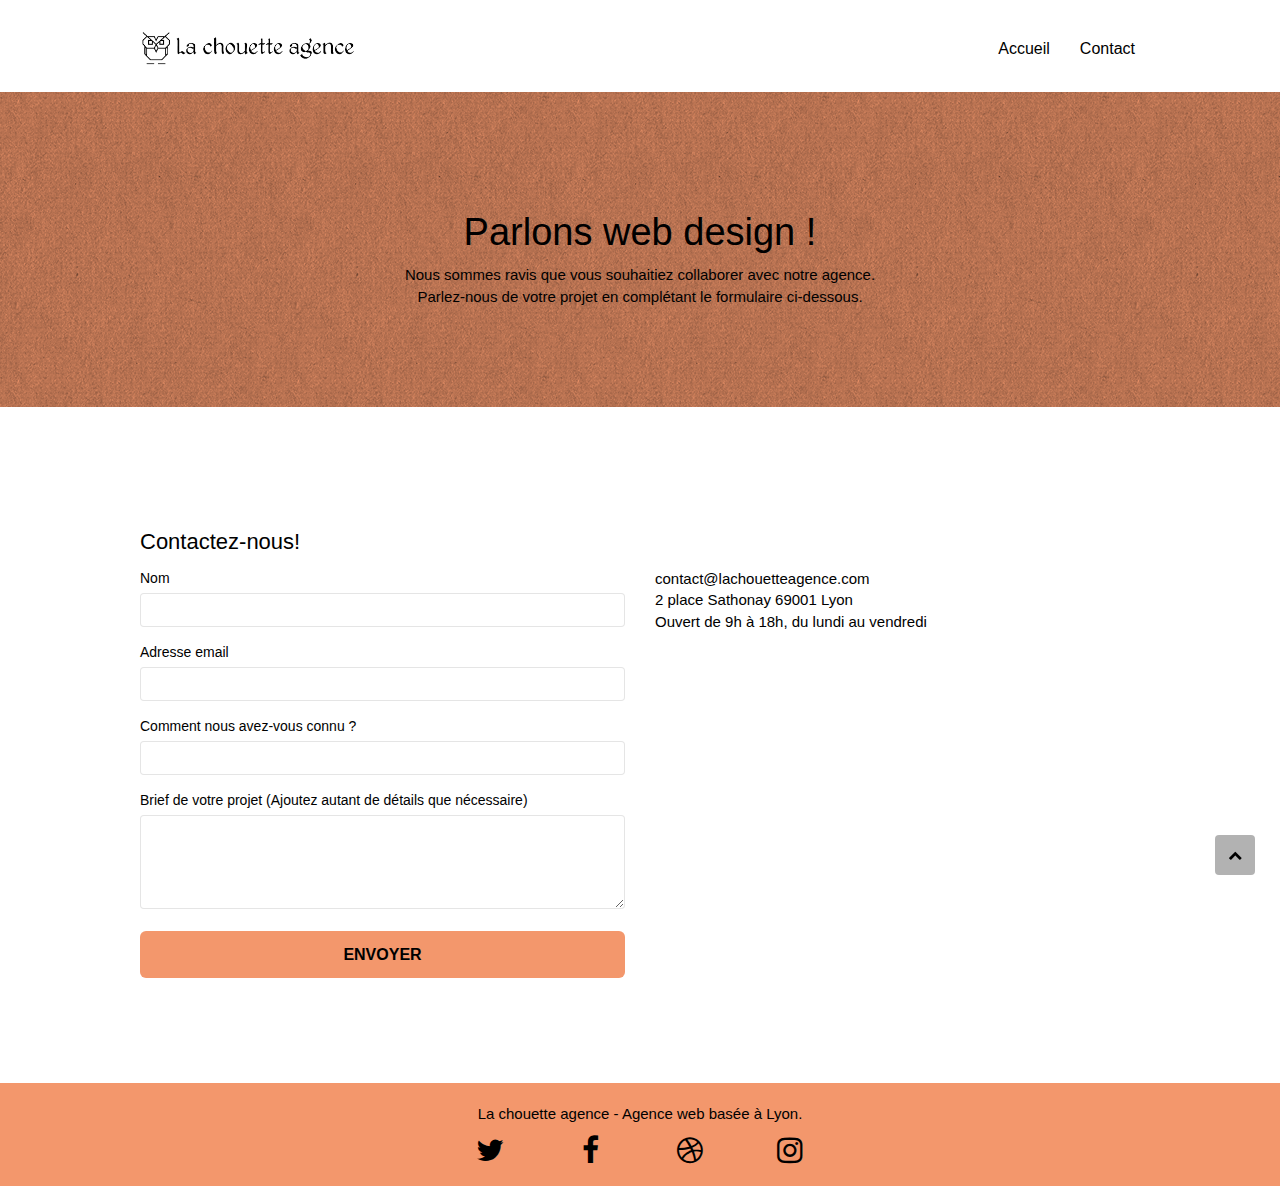
==== commit 9517c104: "correction soutenance" ====
--- a/contact.html
+++ b/contact.html
@@ -7,7 +7,7 @@
 	<link rel="shortcut icon" type="image/png" href="favicon.jpeg">
 		
 	<link rel="stylesheet" type="text/css" href="./css/bootstrap.min.css">
-	<link rel="stylesheet" type="text/css" href="style.css">
+	<link rel="stylesheet" type="text/css" href="style.min.css">
 	<link rel="stylesheet" type="text/css" href="./css/font-awesome.min.css">
 	<link rel="stylesheet" type="text/css" href="./css/et-line.min.css">
 		
@@ -97,28 +97,28 @@
 						<div class="col-sm-6">
 							<form id="form_1">
 								<div class="form-group">
-									<label>
+									<label for="name">
 										Nom
 									</label>
 									<input id="name" class="form-control" required />
 								</div>
 
 								<div class="form-group">
-									<label>
+									<label for="email">
 										Adresse email
 									</label>
 									<input id="email" class="form-control" type="email" required />
 								</div>
 
 								<div class="form-group">
-									<label>
+									<label for="conexion">
 										Comment nous avez-vous connu ?
 									</label>
-									<input class="form-control" type="email" required id="input_504" />
+									<input class="form-control" type="text" required id="conexion" />
 								</div>
 
 								<div class="form-group">
-									<label>
+									<label for="message">
 										Brief de votre projet (Ajoutez autant de détails que nécessaire)<br>
 									</label><textarea id="message" class="form-control" rows="4" cols="50" required></textarea>
 								</div> 
--- a/style.min.css
+++ b/style.min.css
@@ -0,0 +1 @@
+body{margin:0;padding:0;background:#fff;overflow-x:hidden;-webkit-font-smoothing:antialiased;-moz-osx-font-smoothing:grayscale}a,button{transition:all .3s ease-in-out;outline:0!important}a:hover{text-decoration:none;cursor:pointer}#page-loading-blocs-notifaction{position:fixed;top:0;bottom:0;width:100%;z-index:100000;background:#fff url(img/pageload-spinner.gif) no-repeat center center}.bloc{width:100%;clear:both;background:50% 50% no-repeat;padding:0 50px;-webkit-background-size:cover;-moz-background-size:cover;-o-background-size:cover;background-size:cover;position:relative}.bloc .container{padding-left:0;padding-right:0}.bloc-lg{padding:100px 50px}.bloc-md{padding:50px}.bloc-sm{padding:20px 50px}.bg-b-edge,.bg-bl-edge,.bg-br-edge,.bg-center,.bg-l-edge,.bg-r-edge,.bg-repeat,.bg-t-edge,.bg-tl-edge,.bg-tr-edge{-webkit-background-size:auto!important;-moz-background-size:auto!important;-o-background-size:auto!important;background-size:auto!important}.bg-repeat{background:repeat}.bg-t-edge{background:top no-repeat}.bloc-bg-texture::before{content:"";background-size:2px 2px;position:absolute;top:0;bottom:0;left:0;right:0}.texture-paper::before{background:url(img/texture-paper.jpeg);background-size:280px 280px}.b-parallax{background-attachment:fixed}.d-bloc{color:rgba(255,255,255)}.d-bloc button:hover{color:rgba(255,255,255,.9)}.d-bloc .icon-round,.d-bloc .icon-rounded,.d-bloc .icon-semi-rounded-a,.d-bloc .icon-semi-rounded-b,.d-bloc .icon-square{border-color:rgba(255,255,255,.9)}.d-bloc .divider-h span{border-color:rgba(255,255,255,.2)}.d-bloc .a-btn,.d-bloc .navbar a,.d-bloc .navbar-brand,.d-bloc a .icon-lg,.d-bloc a .icon-md,.d-bloc a .icon-sm,.d-bloc a .icon-xl,.d-bloc h1 a,.d-bloc h2 a,.d-bloc h3 a,.d-bloc h4 a,.d-bloc h5 a,.d-bloc h6 a,.d-bloc p a{color:#000;transform:scale(1)}.d-bloc .a-btn:hover,.d-bloc .navbar a:hover,.d-bloc .navbar-brand:hover,.d-bloc a:hover .icon-lg,.d-bloc a:hover .icon-md,.d-bloc a:hover .icon-sm,.d-bloc a:hover .icon-xl,.d-bloc a:hover p,.d-bloc h1 a:hover,.d-bloc h2 a:hover,.d-bloc h3 a:hover,.d-bloc h4 a:hover,.d-bloc h5 a:hover,.d-bloc h6 a:hover,.d-bloc p a:hover{color:gray}.d-bloc .a-btn:focus,.d-bloc .navbar a:focus,.d-bloc .navbar-brand:focus,.d-bloc a:focus .icon-lg,.d-bloc a:focus .icon-md,.d-bloc a:focus .icon-sm,.d-bloc a:focus .icon-xl,.d-bloc a:focus p,.d-bloc h1 a:focus,.d-bloc h2 a:focus,.d-bloc h3 a:focus,.d-bloc h4 a:focus,.d-bloc h5 a:focus,.d-bloc h6 a:focus,.d-bloc p a:focus{transform:scale(1.25)}.d-bloc .navbar-toggle .icon-bar{background:#fff}.d-bloc .btn-wire,.d-bloc .btn-wire:hover{color:#fff;border-color:#fff}.d-bloc .panel{color:rgba(0,0,0,.5)}.d-bloc .panel button:hover{color:rgba(0,0,0,.7)}.d-bloc .panel icon{border-color:rgba(0,0,0,.7)}.d-bloc .panel .divider-h span{border-color:rgba(0,0,0,.1)}.d-bloc .panel .a-btn{color:rgba(0,0,0,.6)}.d-bloc .panel .a-btn:hover{color:#000}.d-bloc .panel .btn-wire,.d-bloc .panel .btn-wire:hover{color:rgba(0,0,0,.7);border-color:rgba(0,0,0,.3)}.d-bloc .panel,.l-bloc{color:rgba(0,0,0,.5)}.d-bloc .panel button:hover,.l-bloc button:hover{color:rgba(0,0,0,.7)}.l-bloc .icon-round,.l-bloc .icon-rounded,.l-bloc .icon-semi-rounded-a,.l-bloc .icon-semi-rounded-b,.l-bloc .icon-square{border-color:rgba(0,0,0,.7)}.d-bloc .panel .divider-h span,.l-bloc .divider-h span{border-color:rgba(0,0,0,.1)}.d-bloc .panel .a-btn,.l-bloc .a-btn,.l-bloc .navbar a,.l-bloc .navbar-brand,.l-bloc a .icon-lg,.l-bloc a .icon-md,.l-bloc a .icon-sm,.l-bloc a .icon-xl,.l-bloc a p,.l-bloc h1 a,.l-bloc h2 a,.l-bloc h3 a,.l-bloc h4 a,.l-bloc h5 a,.l-bloc h6 a,.l-bloc p a{color:rgba(0,0,0,.6);transform:scale(1)}.d-bloc .panel .a-btn:hover,.l-bloc .a-btn:hover,.l-bloc .navbar a:hover,.l-bloc .navbar-brand:hover,.l-bloc a:hover .icon-lg,.l-bloc a:hover .icon-md,.l-bloc a:hover .icon-sm,.l-bloc a:hover .icon-xl,.l-bloc a:hover p,.l-bloc h1 a:hover,.l-bloc h2 a:hover,.l-bloc h3 a:hover,.l-bloc h4 a:hover,.l-bloc h5 a:hover,.l-bloc h6 a:hover,.l-bloc p a:hover{color:#000;text-decoration:underline}.d-bloc .panel .a-btn:focus,.l-bloc .a-btn:focus,.l-bloc .navbar a:focus,.l-bloc .navbar-brand:focus,.l-bloc a:focus .icon-lg,.l-bloc a:focus .icon-md,.l-bloc a:focus .icon-sm,.l-bloc a:focus .icon-xl,.l-bloc a:focus p,.l-bloc h1 a:focus,.l-bloc h2 a:focus,.l-bloc h3 a:focus,.l-bloc h4 a:focus,.l-bloc h5 a:focus,.l-bloc h6 a:focus,.l-bloc p a:focus{transform:scale(1.25)}.l-bloc .navbar-toggle .icon-bar{color:rgba(0,0,0,.6)}.d-bloc .panel .btn-wire,.d-bloc .panel .btn-wire:hover,.l-bloc .btn-wire,.l-bloc .btn-wire:hover{color:rgba(0,0,0,.7);border-color:rgba(0,0,0,.3)}.voffset{margin-top:30px}.voffset-lg{margin-top:80px}.row-no-gutters{margin-right:0;margin-left:0}.row.row-no-gutters>[class*=" col-"],.row.row-no-gutters>[class^=col-]{padding-right:0;padding-left:0}#bloc-1-hero h1{font-size:32px}.navbar{margin-bottom:0;z-index:1}.navbar-brand{height:auto;padding:3px 15px;font-size:25px;font-weight:400;font-weight:600;line-height:44px}.navbar-brand img{max-height:200px;margin:0 5px 0 0;display:inline}.navbar-brand img[src$=svg]{min-width:100px}.nav-center .navbar-brand img{margin:0}.navbar .nav{padding-top:2px;margin-right:-16px;float:right;z-index:1}.nav>li{float:left;margin-top:4px;font-size:16px}.navbar-nav .open .dropdown-menu>li>a{text-align:inherit}.nav>li a:focus,.nav>li a:hover{background:0 0}.navbar-toggle{margin:10px 10px 0 0;border:0}.navbar-toggle:hover{background:0 0!important}.navbar-toggle .icon-bar{background-color:rgba(0,0,0,.5);width:26px}.nav-invert .navbar .nav{float:left}.nav-invert .navbar-brand,.nav-invert .navbar-header{float:right;position:relative;z-index:2}@media (min-width:768px){.site-navigation{position:absolute;top:50%;right:20px;transform:translate(0,-50%);-webkit-transform:translateY(-50%)}.nav>li .dropdown-menu a,.nav>li .dropdown-menu a:hover{color:#484848}.nav-invert .site-navigation{left:0;right:0}.nav-center{text-align:center}.nav-center .navbar-header{width:100%}.nav-center .nav>li,.nav-center .navbar-brand,.nav-center .navbar-header{float:none;display:inline-block}.nav-center .site-navigation{position:relative;width:100%;right:0;margin-right:0;margin-top:20px}.nav-center.mini-nav .navbar-toggle{float:none;margin:10px auto 0}}.nav>li>.dropdown a{background:0 0!important;display:block;padding:14px 15px}nav .caret{margin:0 5px}.dropdown-menu .dropdown-menu{top:-8px;left:100%}.dropdown-menu .dropmenu-flow-right{top:100%;left:0;margin-left:-1px;border-top-left-radius:0;border-top-right-radius:0}.dropdown-menu .dropdown span{border:4px solid #000;border-top-color:transparent;border-right-color:transparent;border-bottom-color:transparent;margin:6px -5px 0 0!important;float:right}.mg-md{margin-top:10px;margin-bottom:20px}.mg-lg{margin-top:10px;margin-bottom:40px}.btn{margin:0 5px 5px 0}.btn.pull-right{margin:0 0 5px 5px}.btn-d,.btn-d:hover{color:#fff;background:rgba(0,0,0,.3)}button{outline:0!important}.btn-rd{border-radius:40px}.btn-clean{border:1px solid rgba(0,0,0,.08);border-bottom-color:rgba(0,0,0,.1);text-shadow:0 1px 0 rgba(0,0,1,.1);box-shadow:0 1px 3px rgba(0,0,1,.25),inset 0 1px 0 0 rgba(255,255,255,.15)}.icon-md{font-size:30px!important}.icon-lg{font-size:60px!important}.sm-shadow{text-shadow:0 1px 2px rgba(0,0,0,.3)}.panel-sq,.panel-sq .panel-footer,.panel-sq .panel-heading{border-radius:0}.panel-rd{border-radius:30px}.panel-rd .panel-heading{border-radius:29px 29px 0 0}.panel-rd .panel-footer{border-radius:0 0 29px 29px}.form-control{border-color:rgba(0,0,0,.1);box-shadow:none}.scrollToTop{width:40px;height:40px;position:fixed;bottom:20px;right:20px;z-index:500;transition:all .3s ease-in-out}.scrollToTop span{margin-top:6px}.showScrollTop{font-size:14px;opacity:1}a[data-lightbox]{position:relative;display:block;text-align:center}a[data-lightbox]:hover::before{content:"+";font-family:HelveticaNeue-Light,"Helvetica Neue Light","Helvetica Neue",Helvetica,Arial;font-size:32px;width:50px;height:50px;margin-left:-25px;border-radius:50%;background:rgba(0,0,0,.6);color:#fff;font-weight:100;z-index:1;position:absolute;top:50%;transform:translateY(-50%);-webkit-transform:translateY(-50%);transform:scale(1)}a[data-lightbox]:hover img{opacity:.6;-webkit-animation-fill-mode:none;animation-fill-mode:none}a[data-lightbox]:focus{transform:scale(1.15)}#lightbox-modal{display:flex;align-items:center}#lightbox-modal .modal-dialog{width:90%;max-width:900px;margin:0 auto 0}#lightbox-modal .modal-dialog img{max-height:90vh;margin:0 auto}.lightbox-caption{padding:20px;color:#fff;background:rgba(0,0,0,.5);position:absolute;left:15px;right:15px;bottom:5px}.close-lightbox{color:#fff;font-size:30px;position:absolute;top:20px;right:20px;z-index:20;background:rgba(0,0,0,.5);border:none;line-height:30px;padding:0 9px 5px;opacity:.3}.close-lightbox:hover,.next-lightbox:hover,.prev-lightbox:hover{opacity:1;color:#fff}.next-lightbox,.prev-lightbox{font-size:20px;color:rgba(255,255,255,.9);background:rgba(0,0,0,.5);transition:all .2s ease-in-out;position:absolute;top:45%;z-index:1;opacity:.4}.next-lightbox{padding:6px 8px 1px 13px;right:25px}.prev-lightbox{padding:6px 13px 1px 10px;left:25px}.snapshot-lb .modal-body{padding-bottom:45px}.snapshot-lb .lightbox-caption{padding:0;color:rgba(0,0,0,.5);background:0 0}.btn,a,h1,h2,h3,h4,h5,h6,label,p{font-family:helvetica;font-weight:400;color:#000!important}.container{max-width:1000px}.hero-bloc-text{font-size:38px}.hero-bloc-text-sub{font-size:36px}.statement-bloc-text{line-height:26px;font-style:italic;font-size:20px;text-align:center;font-weight:lighter;max-width:520px;margin:auto auto auto auto}p{font-size:15px}.tight-width-whitespace{max-width:600px;margin:auto auto auto auto}.h1{font-size:20px;font-family:"Open Sans"}.cta-hero{margin-top:22px;color:#fff!important;text-transform:uppercase;padding:12px 28px 12px 28px;font-size:16px;font-weight:700}.social{max-width:400px;margin:auto auto auto auto;color:#fff}h2{font-size:22px;line-height:1.4em}h3{font-size:15px;text-transform:uppercase;font-weight:700;color:#333!important}.med-width-whitespace{max-width:800px;margin:auto auto auto auto;box-shadow:0 0 0 #000}h1{color:#000!important}h4{color:#000!important}.icons{margin-bottom:14px;margin-top:24px}.white{color:#fff!important}.portfolio-thumb{margin-bottom:24px}.portfolio-row{margin-bottom:44px;margin-top:50px}.avatar{box-shadow:0 4px 9px rgba(0,0,0,.3)}.black-background{background-color:rgba(165,147,99,.7);padding:40px 40px 40px 40px}.bold-link{font-weight:900;text-decoration:underline!important}.bgc-white{background-color:#fff}.bgc-dark-slate-blue{background-color:#364577}.bgc-atomic-tangerine{background-color:#f3976c}.tc-white{color:#fff!important}.btn-atomic-tangerine{background:#f3976c;color:#000!important}.btn-atomic-tangerine:hover{background:#c27956!important;color:#000!important}.btn-atomic-tangerine:focus{background:#000!important;color:#f3976c!important}.text-center a{color:#fff!important}.text-center a:hover{color:#ccc!important}.ltc-atomic-tangerine{color:#f3976c!important}.ltc-atomic-tangerine:hover{color:#c27956!important}.icon-dark-slate-blue{color:#364577!important;border-color:#364577!important}.bg-dots-bg{background-image:url(img/dots-bg.jpeg)}.bg-lines-h2-bg{background-image:url(img/lines-h2-bg.jpeg)}.bg-banniere{background-image:url(img/la-chouette-agence-banniere.jpeg)}.bg-presentation{background-image:url(img/image-de-presentation.jpeg)}@media (max-width:1024px){.bloc{padding-left:20px;padding-right:20px}.bloc-tile-2.full-width-bloc .container,.bloc-tile-3.full-width-bloc .container,.bloc-tile-4.full-width-bloc .container,.bloc.full-width-bloc{padding-left:0;padding-right:0}}@media (max-width:992px) and (min-width:768px){.navbar .nav{max-width:80%}.nav-center.navbar .nav{max-width:100%}}@media only screen and (min-width:768px) and (max-width:1024px) and (orientation:landscape){.b-parallax{background-attachment:scroll}}@media only screen and (min-width:1024px) and (max-width:1366px) and (-webkit-min-device-pixel-ratio:1.5){.b-parallax{background-attachment:scroll}}@media (max-width:991px){.container{width:100%}.b-parallax{background-attachment:scroll}#hero-bloc,.page-container{overflow-x:hidden;position:relative}.bloc-group,.bloc-group .bloc{display:block;width:100%}}@media (max-width:767px){.page-container{overflow-x:hidden;position:relative}#disqus_thread,h1,h2,h3,h4,h5,h6,p{padding-left:10px!important;padding-right:10px!important}.b-parallax{background-attachment:scroll}.navbar .nav{padding-top:0;border-top:1px solid rgba(0,0,0,.2);float:none!important}.navbar.row{margin-left:0;margin-right:0}.site-navigation{position:inherit;transform:none;-webkit-transform:none;-ms-transform:none}.nav>li{margin-top:0;border-bottom:1px solid rgba(0,0,0,.1);background:rgba(0,0,0,.05);text-align:left;padding-left:15px;width:100%}.nav>li:hover{background:rgba(0,0,0,.08)}.dropdown .dropdown a .caret{float:none;margin:5px 0 0 10px!important;border:4px solid #000;border-bottom-color:transparent;border-right-color:transparent;border-left-color:transparent}#hero-bloc .navbar .nav{background:rgba(0,0,0,.8)}#hero-bloc .navbar .nav a{color:rgba(255,255,255,.6)}.hero{padding:50px 0}.hero-nav{left:-1px;right:-1px}.navbar-collapse{padding:0;overflow-x:hidden;-webkit-box-shadow:none;box-shadow:none}.navbar-brand img{max-height:40px;width:auto}.nav-invert .navbar-header{float:none;width:100%}.nav-invert .navbar-toggle{float:left;margin-left:10px}.bloc{padding-left:0;padding-right:0}.bloc-lg,.bloc-xl,.bloc-xxl{padding:40px 0}.bloc-md,.bloc-sm{padding-left:0;padding-right:0}.bloc-fill-screen .fill-bloc-bottom-edge,.bloc-fill-screen .fill-bloc-top-edge,.bloc-tile-2 .container,.bloc-tile-3 .container,.bloc-tile-4 .container{padding-left:0;padding-right:0}.a-block{padding:0 10px}.btn-dwn{display:none}.voffset{margin-top:5px}.voffset-md{margin-top:20px}.voffset-lg{margin-top:30px}form{padding:5px}.close-lightbox{display:inline-block}.blocsapp-device-iphone5{background-size:216px 425px;padding-top:60px;width:216px;height:425px}.blocsapp-device-iphone5 img{width:180px;height:320px}}@media (max-width:400px){.bloc{padding-left:0;padding-right:0}}@media (max-width:767px){.bloc-mob-center-text{text-align:center}}